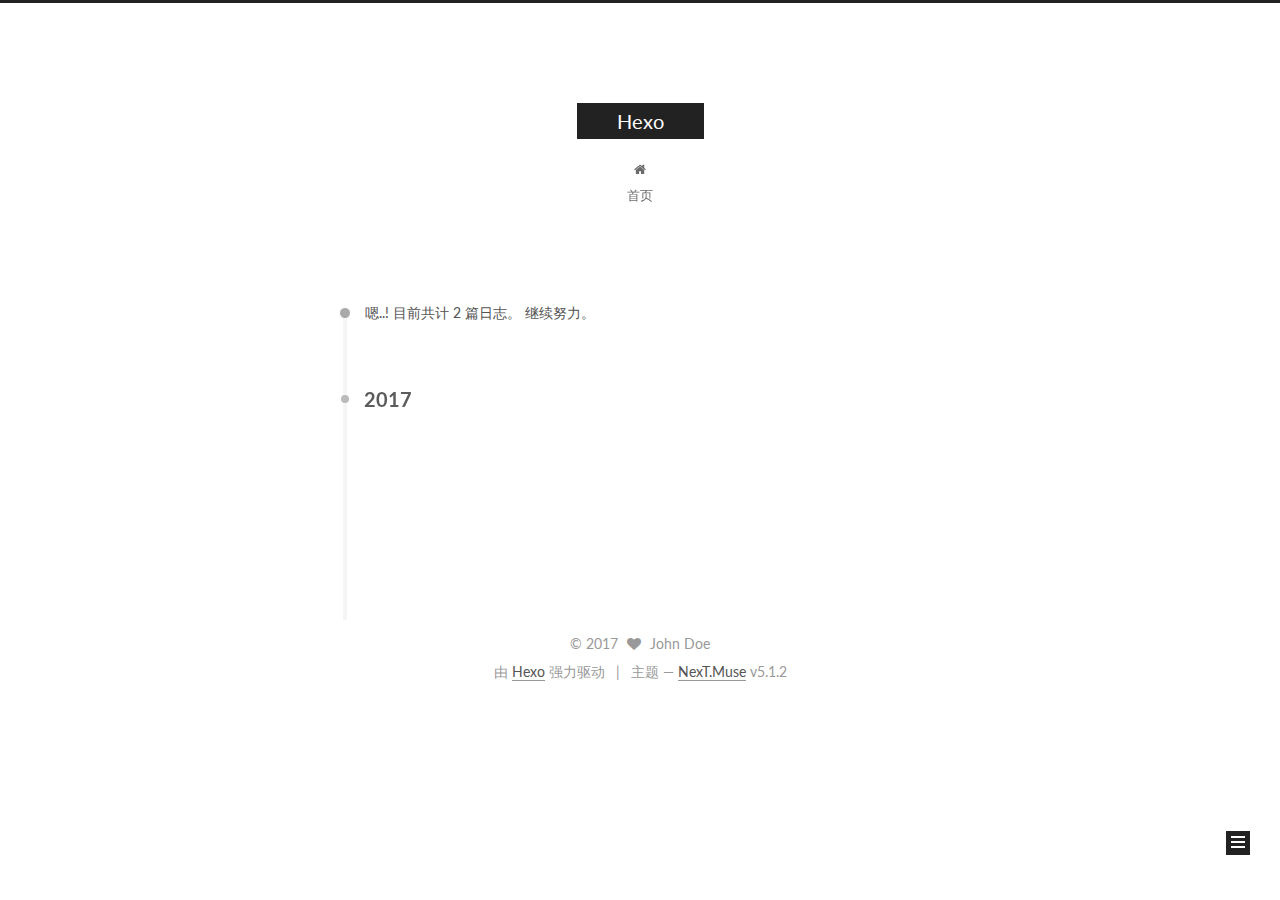
==== archives/index.html @ a86a6893 "update" ====
<!DOCTYPE html>



  


<html class="theme-next muse use-motion" lang="zh-Hans">
<head>
  <meta charset="UTF-8"/>
<meta http-equiv="X-UA-Compatible" content="IE=edge" />
<meta name="viewport" content="width=device-width, initial-scale=1, maximum-scale=1"/>
<meta name="theme-color" content="#222">









<meta http-equiv="Cache-Control" content="no-transform" />
<meta http-equiv="Cache-Control" content="no-siteapp" />















  
  
  <link href="/lib/fancybox/source/jquery.fancybox.css?v=2.1.5" rel="stylesheet" type="text/css" />




  
  
  
  

  
    
    
  

  

  

  

  

  
    
    
    <link href="//fonts.googleapis.com/css?family=Lato:300,300italic,400,400italic,700,700italic&subset=latin,latin-ext" rel="stylesheet" type="text/css">
  






<link href="/lib/font-awesome/css/font-awesome.min.css?v=4.6.2" rel="stylesheet" type="text/css" />

<link href="/css/main.css?v=5.1.2" rel="stylesheet" type="text/css" />


  <meta name="keywords" content="Hexo, NexT" />








  <link rel="shortcut icon" type="image/x-icon" href="/favicon.ico?v=5.1.2" />






<meta property="og:type" content="website">
<meta property="og:title" content="Hexo">
<meta property="og:url" content="http://yoursite.com/archives/index.html">
<meta property="og:site_name" content="Hexo">
<meta property="og:locale" content="zh-Hans">
<meta name="twitter:card" content="summary">
<meta name="twitter:title" content="Hexo">



<script type="text/javascript" id="hexo.configurations">
  var NexT = window.NexT || {};
  var CONFIG = {
    root: '/',
    scheme: 'Muse',
    version: '5.1.2',
    sidebar: {"position":"left","display":"post","offset":12,"offset_float":12,"b2t":false,"scrollpercent":false,"onmobile":false},
    fancybox: true,
    tabs: true,
    motion: true,
    duoshuo: {
      userId: '0',
      author: '博主'
    },
    algolia: {
      applicationID: '',
      apiKey: '',
      indexName: '',
      hits: {"per_page":10},
      labels: {"input_placeholder":"Search for Posts","hits_empty":"We didn't find any results for the search: ${query}","hits_stats":"${hits} results found in ${time} ms"}
    }
  };
</script>



  <link rel="canonical" href="http://yoursite.com/archives/"/>





  <title>归档 | Hexo</title>
  








</head>

<body itemscope itemtype="http://schema.org/WebPage" lang="zh-Hans">

  
  
    
  

  <div class="container sidebar-position-left  page-archive  ">
    <div class="headband"></div>

    <header id="header" class="header" itemscope itemtype="http://schema.org/WPHeader">
      <div class="header-inner"><div class="site-brand-wrapper">
  <div class="site-meta ">
    

    <div class="custom-logo-site-title">
      <a href="/"  class="brand" rel="start">
        <span class="logo-line-before"><i></i></span>
        <span class="site-title">Hexo</span>
        <span class="logo-line-after"><i></i></span>
      </a>
    </div>
      
        <p class="site-subtitle"></p>
      
  </div>

  <div class="site-nav-toggle">
    <button>
      <span class="btn-bar"></span>
      <span class="btn-bar"></span>
      <span class="btn-bar"></span>
    </button>
  </div>
</div>

<nav class="site-nav">
  

  
    <ul id="menu" class="menu">
      
        
        <li class="menu-item menu-item-home">
          <a href="/" rel="section">
            
              <i class="menu-item-icon fa fa-fw fa-home"></i> <br />
            
            首页
          </a>
        </li>
      

      
    </ul>
  

  
</nav>



 </div>
    </header>

    <main id="main" class="main">
      <div class="main-inner">
        <div class="content-wrap">
          <div id="content" class="content">
            

  
  
  
  <div class="post-block archive">
    <div id="posts" class="posts-collapse">
      <span class="archive-move-on"></span>

      <span class="archive-page-counter">
        
        
        
          
        
        嗯..! 目前共计 2 篇日志。 继续努力。
      </span>

      

        
        
        

        
          
          <div class="collection-title">
            <h2 class="archive-year motion-element" id="archive-year-2017">2017</h2>
          </div>
        
        

        

  <article class="post post-type-normal" itemscope itemtype="http://schema.org/Article">
    <header class="post-header">

      <h2 class="post-title">
        
            <a class="post-title-link" href="/2017/08/23/my-first-blog/" itemprop="url">
              
                <span itemprop="name">my first blog</span>
              
            </a>
        
      </h2>

      <div class="post-meta">
        <time class="post-time" itemprop="dateCreated"
              datetime="2017-08-23T16:37:51+08:00"
              content="2017-08-23" >
          08-23
        </time>
      </div>

    </header>
  </article>



      

        
        
        

        
        

        

  <article class="post post-type-normal" itemscope itemtype="http://schema.org/Article">
    <header class="post-header">

      <h2 class="post-title">
        
            <a class="post-title-link" href="/2017/08/23/hello-world/" itemprop="url">
              
                <span itemprop="name">Hello World</span>
              
            </a>
        
      </h2>

      <div class="post-meta">
        <time class="post-time" itemprop="dateCreated"
              datetime="2017-08-23T15:50:26+08:00"
              content="2017-08-23" >
          08-23
        </time>
      </div>

    </header>
  </article>



      

    </div>
  </div>
  
  
  

  



          </div>
          


          

        </div>
        
          
  
  <div class="sidebar-toggle">
    <div class="sidebar-toggle-line-wrap">
      <span class="sidebar-toggle-line sidebar-toggle-line-first"></span>
      <span class="sidebar-toggle-line sidebar-toggle-line-middle"></span>
      <span class="sidebar-toggle-line sidebar-toggle-line-last"></span>
    </div>
  </div>

  <aside id="sidebar" class="sidebar">
    
    <div class="sidebar-inner">

      

      

      <section class="site-overview sidebar-panel sidebar-panel-active">
        <div class="site-author motion-element" itemprop="author" itemscope itemtype="http://schema.org/Person">
          <img class="site-author-image" itemprop="image"
               src="/images/avatar.gif"
               alt="John Doe" />
          <p class="site-author-name" itemprop="name">John Doe</p>
           
              <p class="site-description motion-element" itemprop="description"></p>
          
        </div>
        <nav class="site-state motion-element">

          
            <div class="site-state-item site-state-posts">
            
              <a href="/archives">
            
                <span class="site-state-item-count">2</span>
                <span class="site-state-item-name">日志</span>
              </a>
            </div>
          

          

          

        </nav>

        

        <div class="links-of-author motion-element">
          
        </div>

        
        

        
        

        


      </section>

      

      

    </div>
  </aside>


        
      </div>
    </main>

    <footer id="footer" class="footer">
      <div class="footer-inner">
        <div class="copyright" >
  
  &copy; 
  <span itemprop="copyrightYear">2017</span>
  <span class="with-love">
    <i class="fa fa-heart"></i>
  </span>
  <span class="author" itemprop="copyrightHolder">John Doe</span>

  
</div>


  <div class="powered-by">由 <a class="theme-link" href="https://hexo.io">Hexo</a> 强力驱动</div>

  <span class="post-meta-divider">|</span>

  <div class="theme-info">主题 &mdash; <a class="theme-link" href="https://github.com/iissnan/hexo-theme-next">NexT.Muse</a> v5.1.2</div>


        







        
      </div>
    </footer>

    
      <div class="back-to-top">
        <i class="fa fa-arrow-up"></i>
        
      </div>
    

  </div>

  

<script type="text/javascript">
  if (Object.prototype.toString.call(window.Promise) !== '[object Function]') {
    window.Promise = null;
  }
</script>









  












  
  <script type="text/javascript" src="/lib/jquery/index.js?v=2.1.3"></script>

  
  <script type="text/javascript" src="/lib/fastclick/lib/fastclick.min.js?v=1.0.6"></script>

  
  <script type="text/javascript" src="/lib/jquery_lazyload/jquery.lazyload.js?v=1.9.7"></script>

  
  <script type="text/javascript" src="/lib/velocity/velocity.min.js?v=1.2.1"></script>

  
  <script type="text/javascript" src="/lib/velocity/velocity.ui.min.js?v=1.2.1"></script>

  
  <script type="text/javascript" src="/lib/fancybox/source/jquery.fancybox.pack.js?v=2.1.5"></script>


  


  <script type="text/javascript" src="/js/src/utils.js?v=5.1.2"></script>

  <script type="text/javascript" src="/js/src/motion.js?v=5.1.2"></script>



  
  

  
  
    <script type="text/javascript" id="motion.page.archive">
      $('.archive-year').velocity('transition.slideLeftIn');
    </script>
  


  


  <script type="text/javascript" src="/js/src/bootstrap.js?v=5.1.2"></script>



  


  




	





  





  








  





  

  

  

  

  

  

</body>
</html>
---- css/main.css ----
/* normalize.css v3.0.2 | MIT License | git.io/normalize */
html {
  font-family: sans-serif; /* 1 */
  -ms-text-size-adjust: 100%; /* 2 */
  -webkit-text-size-adjust: 100%; /* 2 */
}
body {
  margin: 0;
}
article,
aside,
details,
figcaption,
figure,
footer,
header,
hgroup,
main,
menu,
nav,
section,
summary {
  display: block;
}
audio,
canvas,
progress,
video {
  display: inline-block; /* 1 */
  vertical-align: baseline; /* 2 */
}
audio:not([controls]) {
  display: none;
  height: 0;
}
[hidden],
template {
  display: none;
}
a {
  background-color: transparent;
}
a:active,
a:hover {
  outline: 0;
}
abbr[title] {
  border-bottom: 1px dotted;
}
b,
strong {
  font-weight: bold;
}
dfn {
  font-style: italic;
}
h1 {
  font-size: 2em;
  margin: 0.67em 0;
}
mark {
  background: #ff0;
  color: #000;
}
small {
  font-size: 80%;
}
sub,
sup {
  font-size: 75%;
  line-height: 0;
  position: relative;
  vertical-align: baseline;
}
sup {
  top: -0.5em;
}
sub {
  bottom: -0.25em;
}
img {
  border: 0;
}
svg:not(:root) {
  overflow: hidden;
}
figure {
  margin: 1em 40px;
}
hr {
  -moz-box-sizing: content-box;
  box-sizing: content-box;
  height: 0;
}
pre {
  overflow: auto;
}
code,
kbd,
pre,
samp {
  font-family: monospace, monospace;
  font-size: 1em;
}
button,
input,
optgroup,
select,
textarea {
  color: inherit; /* 1 */
  font: inherit; /* 2 */
  margin: 0; /* 3 */
}
button {
  overflow: visible;
}
button,
select {
  text-transform: none;
}
button,
html input[type="button"],
input[type="reset"],
input[type="submit"] {
  -webkit-appearance: button; /* 2 */
  cursor: pointer; /* 3 */
}
button[disabled],
html input[disabled] {
  cursor: default;
}
button::-moz-focus-inner,
input::-moz-focus-inner {
  border: 0;
  padding: 0;
}
input {
  line-height: normal;
}
input[type="checkbox"],
input[type="radio"] {
  box-sizing: border-box; /* 1 */
  padding: 0; /* 2 */
}
input[type="number"]::-webkit-inner-spin-button,
input[type="number"]::-webkit-outer-spin-button {
  height: auto;
}
input[type="search"] {
  -webkit-appearance: textfield; /* 1 */
  -moz-box-sizing: content-box;
  -webkit-box-sizing: content-box; /* 2 */
  box-sizing: content-box;
}
input[type="search"]::-webkit-search-cancel-button,
input[type="search"]::-webkit-search-decoration {
  -webkit-appearance: none;
}
fieldset {
  border: 1px solid #c0c0c0;
  margin: 0 2px;
  padding: 0.35em 0.625em 0.75em;
}
legend {
  border: 0; /* 1 */
  padding: 0; /* 2 */
}
textarea {
  overflow: auto;
}
optgroup {
  font-weight: bold;
}
table {
  border-collapse: collapse;
  border-spacing: 0;
}
td,
th {
  padding: 0;
}
::selection {
  background: #262a30;
  color: #fff;
}
body {
  position: relative;
  font-family: 'Lato', "PingFang SC", "Microsoft YaHei", sans-serif;
  font-size: 14px;
  line-height: 2;
  color: #555;
  background: #fff;
}
@media (max-width: 767px) {
  body {
    padding-right: 0 !important;
  }
}
@media (min-width: 768px) and (max-width: 991px) {
  body {
    padding-right: 0 !important;
  }
}
@media (min-width: 1600px) {
  body {
    font-size: 16px;
  }
}
h1,
h2,
h3,
h4,
h5,
h6 {
  margin: 0;
  padding: 0;
  font-weight: bold;
  line-height: 1.5;
  font-family: 'Lato', "PingFang SC", "Microsoft YaHei", sans-serif;
}
h2,
h3,
h4,
h5,
h6 {
  margin: 20px 0 15px;
}
h1 {
  font-size: 22px;
}
@media (max-width: 767px) {
  h1 {
    font-size: 18px;
  }
}
h2 {
  font-size: 20px;
}
@media (max-width: 767px) {
  h2 {
    font-size: 16px;
  }
}
h3 {
  font-size: 18px;
}
@media (max-width: 767px) {
  h3 {
    font-size: 14px;
  }
}
h4 {
  font-size: 16px;
}
@media (max-width: 767px) {
  h4 {
    font-size: 12px;
  }
}
h5 {
  font-size: 14px;
}
@media (max-width: 767px) {
  h5 {
    font-size: 10px;
  }
}
h6 {
  font-size: 12px;
}
@media (max-width: 767px) {
  h6 {
    font-size: 8px;
  }
}
p {
  margin: 0 0 20px 0;
}
a {
  color: #555;
  text-decoration: none;
  border-bottom: 1px solid #999;
  word-wrap: break-word;
}
a:hover {
  color: #222;
  border-bottom-color: #222;
}
blockquote {
  margin: 0;
  padding: 0;
}
img {
  display: block;
  margin: auto;
  max-width: 100%;
  height: auto;
}
hr {
  margin: 40px 0;
  height: 3px;
  border: none;
  background-color: #ddd;
  background-image: repeating-linear-gradient(-45deg, #fff, #fff 4px, transparent 4px, transparent 8px);
}
blockquote {
  padding: 0 15px;
  color: #666;
  border-left: 4px solid #ddd;
}
blockquote cite::before {
  content: "-";
  padding: 0 5px;
}
dt {
  font-weight: 700;
}
dd {
  margin: 0;
  padding: 0;
}
kbd {
  border: 1px solid #ccc;
  border-radius: 0.2em;
  box-shadow: 0.1em 0.1em 0.2em rgba(0,0,0,0.1);
  background-color: #f9f9f9;
  font-family: inherit;
  background-image: -webkit-linear-gradient(top, #eee, #fff, #eee);
  padding: 0.1em 0.3em;
  white-space: nowrap;
}
.text-left {
  text-align: left;
}
.text-center {
  text-align: center;
}
.text-right {
  text-align: right;
}
.text-justify {
  text-align: justify;
}
.text-nowrap {
  white-space: nowrap;
}
.text-lowercase {
  text-transform: lowercase;
}
.text-uppercase {
  text-transform: uppercase;
}
.text-capitalize {
  text-transform: capitalize;
}
.center-block {
  display: block;
  margin-left: auto;
  margin-right: auto;
}
.clearfix:before,
.clearfix:after {
  content: " ";
  display: table;
}
.clearfix:after {
  clear: both;
}
.pullquote {
  width: 45%;
}
.pullquote.left {
  float: left;
  margin-left: 5px;
  margin-right: 10px;
}
.pullquote.right {
  float: right;
  margin-left: 10px;
  margin-right: 5px;
}
.affix.affix.affix {
  position: fixed;
}
.translation {
  margin-top: -20px;
  font-size: 14px;
  color: #999;
}
.scrollbar-measure {
  width: 100px;
  height: 100px;
  overflow: scroll;
  position: absolute;
  top: -9999px;
}
.use-motion .motion-element {
  opacity: 0;
}
table {
  margin: 20px 0;
  width: 100%;
  border-collapse: collapse;
  border-spacing: 0;
  border: 1px solid #ddd;
  font-size: 14px;
  table-layout: fixed;
  word-wrap: break-all;
}
table>tbody>tr:nth-of-type(odd) {
  background-color: #f9f9f9;
}
table>tbody>tr:hover {
  background-color: #f5f5f5;
}
caption,
th,
td {
  padding: 8px;
  text-align: left;
  vertical-align: middle;
  font-weight: normal;
}
th,
td {
  border-bottom: 3px solid #ddd;
  border-right: 1px solid #eee;
}
th {
  padding-bottom: 10px;
  font-weight: 700;
}
td {
  border-bottom-width: 1px;
}
html,
body {
  height: 100%;
}
.container {
  position: relative;
  min-height: 100%;
}
.header-inner {
  margin: 0 auto;
  padding: 100px 0 70px;
  width: 700px;
}
@media (min-width: 1600px) {
  .container .header-inner {
    width: 900px;
  }
}
.main-inner {
  margin: 0 auto;
  width: 700px;
}
@media (min-width: 1600px) {
  .container .main-inner {
    width: 900px;
  }
}
.footer {
  width: 100%;
  min-height: 50px;
}
.footer-inner {
  box-sizing: border-box;
  margin: 20px auto;
  width: 700px;
}
@media (min-width: 1600px) {
  .container .footer-inner {
    width: 900px;
  }
}
pre,
.highlight {
  overflow: auto;
  margin: 20px 0;
  padding: 0;
  font-size: 13px;
  color: #4d4d4c;
  background: #f7f7f7;
  line-height: 1.6;
}
pre,
code {
  font-family: consolas, Menlo, "PingFang SC", "Microsoft YaHei", monospace;
}
code {
  padding: 2px 4px;
  word-wrap: break-word;
  color: #555;
  background: #eee;
  border-radius: 3px;
  font-size: 13px;
}
pre code {
  padding: 0;
  color: #4d4d4c;
  background: none;
  text-shadow: none;
}
.highlight {
  border-radius: 1px;
}
.highlight pre {
  border: none;
  margin: 0;
  padding: 10px 0;
}
.highlight table {
  margin: 0;
  width: auto;
  border: none;
}
.highlight td {
  border: none;
  padding: 0;
}
.highlight figcaption {
  font-size: 1em;
  color: #4d4d4c;
  line-height: 1em;
  margin-bottom: 1em;
}
.highlight figcaption:before,
.highlight figcaption:after {
  content: " ";
  display: table;
}
.highlight figcaption:after {
  clear: both;
}
.highlight figcaption a {
  float: right;
  color: #4d4d4c;
}
.highlight figcaption a:hover {
  border-bottom-color: #4d4d4c;
}
.highlight .gutter pre {
  padding-left: 10px;
  padding-right: 10px;
  color: #869194;
  text-align: right;
  background-color: #eff2f3;
}
.highlight .code pre {
  width: 100%;
  padding-left: 10px;
  padding-right: 10px;
  background-color: #f7f7f7;
}
.highlight .line {
  height: 20px;
}
.gutter {
  -webkit-user-select: none;
  -moz-user-select: none;
  -ms-user-select: none;
  user-select: none;
}
.gist table {
  width: auto;
}
.gist table td {
  border: none;
}
pre .deletion {
  background: #fdd;
}
pre .addition {
  background: #dfd;
}
pre .meta {
  color: #8959a8;
}
pre .comment {
  color: #8e908c;
}
pre .variable,
pre .attribute,
pre .tag,
pre .regexp,
pre .ruby .constant,
pre .xml .tag .title,
pre .xml .pi,
pre .xml .doctype,
pre .html .doctype,
pre .css .id,
pre .css .class,
pre .css .pseudo {
  color: #c82829;
}
pre .number,
pre .preprocessor,
pre .built_in,
pre .literal,
pre .params,
pre .constant,
pre .command {
  color: #f5871f;
}
pre .ruby .class .title,
pre .css .rules .attribute,
pre .string,
pre .value,
pre .inheritance,
pre .header,
pre .ruby .symbol,
pre .xml .cdata,
pre .special,
pre .number,
pre .formula {
  color: #718c00;
}
pre .title,
pre .css .hexcolor {
  color: #3e999f;
}
pre .function,
pre .python .decorator,
pre .python .title,
pre .ruby .function .title,
pre .ruby .title .keyword,
pre .perl .sub,
pre .javascript .title,
pre .coffeescript .title {
  color: #4271ae;
}
pre .keyword,
pre .javascript .function {
  color: #8959a8;
}
.full-image.full-image.full-image {
  border: none;
  max-width: 100%;
  width: auto;
  margin: 20px auto;
}
@media (min-width: 992px) {
  .full-image.full-image.full-image {
    max-width: none;
    width: 110%;
    margin: 25px -5%;
  }
}
.blockquote-center,
.page-home .post-type-quote blockquote,
.page-post-detail .post-type-quote blockquote {
  position: relative;
  margin: 40px 0;
  padding: 0;
  border-left: none;
  text-align: center;
}
.blockquote-center::before,
.page-home .post-type-quote blockquote::before,
.page-post-detail .post-type-quote blockquote::before,
.blockquote-center::after,
.page-home .post-type-quote blockquote::after,
.page-post-detail .post-type-quote blockquote::after {
  position: absolute;
  content: ' ';
  display: block;
  width: 100%;
  height: 24px;
  opacity: 0.2;
  background-repeat: no-repeat;
  background-position: 0 -6px;
  background-size: 22px 22px;
}
.blockquote-center::before,
.page-home .post-type-quote blockquote::before,
.page-post-detail .post-type-quote blockquote::before {
  top: -20px;
  background-image: url("../images/quote-l.svg");
  border-top: 1px solid #ccc;
}
.blockquote-center::after,
.page-home .post-type-quote blockquote::after,
.page-post-detail .post-type-quote blockquote::after {
  bottom: -20px;
  background-image: url("../images/quote-r.svg");
  border-bottom: 1px solid #ccc;
  background-position: 100% 8px;
}
.blockquote-center p,
.page-home .post-type-quote blockquote p,
.page-post-detail .post-type-quote blockquote p,
.blockquote-center div,
.page-home .post-type-quote blockquote div,
.page-post-detail .post-type-quote blockquote div {
  text-align: center;
}
.post .post-body .group-picture img {
  box-sizing: border-box;
  padding: 0 3px;
  border: none;
}
.post .group-picture-row {
  overflow: hidden;
  margin-top: 6px;
}
.post .group-picture-row:first-child {
  margin-top: 0;
}
.post .group-picture-column {
  float: left;
}
.page-post-detail .post-body .group-picture-column {
  float: none;
  margin-top: 10px;
  width: auto !important;
}
.page-post-detail .post-body .group-picture-column img {
  margin: 0 auto;
}
.page-archive .group-picture-container {
  overflow: hidden;
}
.page-archive .group-picture-row {
  float: left;
}
.page-archive .group-picture-row:first-child {
  margin-top: 6px;
}
.page-archive .group-picture-column {
  max-width: 150px;
  max-height: 150px;
}
.post-body .note {
  position: relative;
  padding: 15px;
  margin-bottom: 20px;
  border: 1px solid #eee;
  border-left-width: 5px;
  border-radius: 3px;
}
.post-body .note h2,
.post-body .note h3,
.post-body .note h4,
.post-body .note h5,
.post-body .note h6 {
  margin-top: 0;
  margin-bottom: 0;
  border-bottom: initial;
  padding-top: 0 !important;
}
.post-body .note p:first-child,
.post-body .note ul:first-child,
.post-body .note ol:first-child,
.post-body .note table:first-child,
.post-body .note pre:first-child,
.post-body .note blockquote:first-child {
  margin-top: 0;
}
.post-body .note p:last-child,
.post-body .note ul:last-child,
.post-body .note ol:last-child,
.post-body .note table:last-child,
.post-body .note pre:last-child,
.post-body .note blockquote:last-child {
  margin-bottom: 0;
}
.post-body .note.default {
  border-left-color: #777;
}
.post-body .note.default h2,
.post-body .note.default h3,
.post-body .note.default h4,
.post-body .note.default h5,
.post-body .note.default h6 {
  color: #777;
}
.post-body .note.primary {
  border-left-color: #6f42c1;
}
.post-body .note.primary h2,
.post-body .note.primary h3,
.post-body .note.primary h4,
.post-body .note.primary h5,
.post-body .note.primary h6 {
  color: #6f42c1;
}
.post-body .note.info {
  border-left-color: #428bca;
}
.post-body .note.info h2,
.post-body .note.info h3,
.post-body .note.info h4,
.post-body .note.info h5,
.post-body .note.info h6 {
  color: #428bca;
}
.post-body .note.success {
  border-left-color: #5cb85c;
}
.post-body .note.success h2,
.post-body .note.success h3,
.post-body .note.success h4,
.post-body .note.success h5,
.post-body .note.success h6 {
  color: #5cb85c;
}
.post-body .note.warning {
  border-left-color: #f0ad4e;
}
.post-body .note.warning h2,
.post-body .note.warning h3,
.post-body .note.warning h4,
.post-body .note.warning h5,
.post-body .note.warning h6 {
  color: #f0ad4e;
}
.post-body .note.danger {
  border-left-color: #d9534f;
}
.post-body .note.danger h2,
.post-body .note.danger h3,
.post-body .note.danger h4,
.post-body .note.danger h5,
.post-body .note.danger h6 {
  color: #d9534f;
}
.post-body .label {
  display: inline;
  padding: 0 2px;
  white-space: nowrap;
}
.post-body .label.default {
  background-color: #f0f0f0;
}
.post-body .label.primary {
  background-color: #efe6f7;
}
.post-body .label.info {
  background-color: #e5f2f8;
}
.post-body .label.success {
  background-color: #e7f4e9;
}
.post-body .label.warning {
  background-color: #fcf6e1;
}
.post-body .label.danger {
  background-color: #fae8eb;
}
.post-body .tabs {
  position: relative;
  display: block;
  margin-bottom: 20px;
  padding-top: 10px;
}
.post-body .tabs ul.nav-tabs {
  margin: 0;
  padding: 0;
  display: flex;
  margin-bottom: -1px;
}
@media (max-width: 413px) {
  .post-body .tabs ul.nav-tabs {
    display: block;
    margin-bottom: 5px;
  }
}
.post-body .tabs ul.nav-tabs li.tab {
  list-style-type: none !important;
  margin: 0 0.25em 0 0;
  border-top: 3px solid transparent;
  border-left: 1px solid transparent;
  border-right: 1px solid transparent;
}
@media (max-width: 413px) {
  .post-body .tabs ul.nav-tabs li.tab {
    margin: initial;
    border-top: 1px solid transparent;
    border-left: 3px solid transparent;
    border-right: 1px solid transparent;
    border-bottom: 1px solid transparent;
  }
}
.post-body .tabs ul.nav-tabs li.tab a {
  outline: 0;
  border-bottom: initial;
  display: block;
  line-height: 1.8em;
  padding: 0.25em 0.75em;
  transition-duration: 0.2s;
  transition-timing-function: ease-out;
  transition-delay: 0s;
}
.post-body .tabs ul.nav-tabs li.tab a i {
  width: 1.285714285714286em;
}
.post-body .tabs ul.nav-tabs li.tab.active {
  border-top: 3px solid #fc6423;
  border-left: 1px solid #ddd;
  border-right: 1px solid #ddd;
  background-color: #fff;
}
@media (max-width: 413px) {
  .post-body .tabs ul.nav-tabs li.tab.active {
    border-top: 1px solid #ddd;
    border-left: 3px solid #fc6423;
    border-right: 1px solid #ddd;
    border-bottom: 1px solid #ddd;
  }
}
.post-body .tabs ul.nav-tabs li.tab.active a {
  cursor: default;
  color: #555;
}
.post-body .tabs .tab-content {
  background-color: #fff;
}
.post-body .tabs .tab-content .tab-pane {
  border: 1px solid #ddd;
  padding: 20px 20px 0 20px;
}
.post-body .tabs .tab-content .tab-pane:not(.active) {
  display: none !important;
}
.post-body .tabs .tab-content .tab-pane.active {
  display: block !important;
}
.btn {
  display: inline-block;
  padding: 0 20px;
  font-size: 14px;
  color: #fff;
  background: #222;
  border: 2px solid #222;
  text-decoration: none;
  border-radius: 0;
  transition-property: background-color;
  transition-duration: 0.2s;
  transition-timing-function: ease-in-out;
  transition-delay: 0s;
}
.btn:hover,
.post-button .btn:hover {
  border-color: #222;
  color: #222;
  background: #fff;
}
.btn-bar {
  display: block;
  width: 22px;
  height: 2px;
  background: #555;
  border-radius: 1px;
}
.btn-bar+.btn-bar {
  margin-top: 4px;
}
.pagination {
  margin: 120px 0 40px;
  text-align: center;
  border-top: 1px solid #eee;
}
.page-number-basic,
.pagination .prev,
.pagination .next,
.pagination .page-number,
.pagination .space {
  display: inline-block;
  position: relative;
  top: -1px;
  margin: 0 10px;
  padding: 0 10px;
  line-height: 30px;
}
@media (max-width: 767px) {
  .page-number-basic,
  .pagination .prev,
  .pagination .next,
  .pagination .page-number,
  .pagination .space {
    margin: 0 5px;
  }
}
.pagination .prev,
.pagination .next,
.pagination .page-number {
  border-bottom: 0;
  border-top: 1px solid #eee;
  transition-property: border-color;
  transition-duration: 0.2s;
  transition-timing-function: ease-in-out;
  transition-delay: 0s;
}
.pagination .prev:hover,
.pagination .next:hover,
.pagination .page-number:hover {
  border-top-color: #222;
}
.pagination .space {
  padding: 0;
  margin: 0;
}
.pagination .prev {
  margin-left: 0;
}
.pagination .next {
  margin-right: 0;
}
.pagination .page-number.current {
  color: #fff;
  background: #ccc;
  border-top-color: #ccc;
}
@media (max-width: 767px) {
  .pagination {
    border-top: none;
  }
  .pagination .prev,
  .pagination .next,
  .pagination .page-number {
    margin-bottom: 10px;
    border-top: 0;
    border-bottom: 1px solid #eee;
  }
  .pagination .prev:hover,
  .pagination .next:hover,
  .pagination .page-number:hover {
    border-bottom-color: #222;
  }
}
.comments {
  margin: 60px 20px 0;
}
.tag-cloud {
  text-align: center;
}
.tag-cloud a {
  display: inline-block;
  margin: 10px;
}
.back-to-top {
  box-sizing: border-box;
  position: fixed;
  bottom: -100px;
  right: 30px;
  z-index: 1050;
  padding: 0 6px;
  width: 24px;
  background: #222;
  font-size: 12px;
  opacity: 1;
  color: #fff;
  cursor: pointer;
  text-align: center;
  -webkit-transform: translateZ(0);
  transition-property: bottom;
  transition-duration: 0.2s;
  transition-timing-function: ease-in-out;
  transition-delay: 0s;
}
@media (min-width: 768px) and (max-width: 991px) {
  .back-to-top {
    display: none !important;
  }
}
@media (max-width: 767px) {
  .back-to-top {
    display: none !important;
  }
}
.back-to-top.back-to-top-on {
  bottom: 19px;
}
.header {
  background: transparent;
}
.header-inner {
  position: relative;
}
.headband {
  height: 3px;
  background: #222;
}
.site-meta {
  margin: 0;
  text-align: center;
}
@media (max-width: 767px) {
  .site-meta {
    text-align: center;
  }
}
.brand {
  position: relative;
  display: inline-block;
  padding: 0 40px;
  color: #fff;
  background: #222;
  border-bottom: none;
}
.brand:hover {
  color: #fff;
}
.logo {
  display: inline-block;
  margin-right: 5px;
  line-height: 36px;
  vertical-align: top;
}
.site-title {
  display: inline-block;
  vertical-align: top;
  line-height: 36px;
  font-size: 20px;
  font-weight: normal;
  font-family: 'Lato', "PingFang SC", "Microsoft YaHei", sans-serif;
}
.site-subtitle {
  margin-top: 10px;
  font-size: 13px;
  color: #999;
}
.use-motion .brand {
  opacity: 0;
}
.use-motion .logo,
.use-motion .site-title,
.use-motion .site-subtitle {
  opacity: 0;
  position: relative;
  top: -10px;
}
.site-nav-toggle {
  display: none;
  position: absolute;
  top: 10px;
  left: 10px;
}
@media (max-width: 767px) {
  .site-nav-toggle {
    display: block;
  }
}
.site-nav-toggle button {
  margin-top: 2px;
  padding: 9px 10px;
  background: transparent;
  border: none;
}
@media (max-width: 767px) {
  .site-nav {
    display: none;
    margin: 0 -10px;
    padding: 0 10px;
    clear: both;
    border-top: 1px solid #ddd;
  }
}
@media (min-width: 768px) and (max-width: 991px) {
  .site-nav {
    display: block !important;
  }
}
@media (min-width: 992px) {
  .site-nav {
    display: block !important;
  }
}
.menu {
  margin-top: 20px;
  padding-left: 0;
  text-align: center;
}
.menu .menu-item {
  display: inline-block;
  margin: 0 10px;
  list-style: none;
}
@media screen and (max-width: 767px) {
  .menu .menu-item {
    margin-top: 10px;
  }
}
.menu .menu-item a {
  display: block;
  font-size: 13px;
  line-height: inherit;
  border-bottom: 1px solid transparent;
  transition-property: border-color;
  transition-duration: 0.2s;
  transition-timing-function: ease-in-out;
  transition-delay: 0s;
}
.menu .menu-item a:hover {
  border-bottom-color: #222;
}
.menu .menu-item .fa {
  margin-right: 5px;
}
.use-motion .menu-item {
  opacity: 0;
}
.post-body {
  font-family: 'Lato', "PingFang SC", "Microsoft YaHei", sans-serif;
}
@media (max-width: 767px) {
  .post-body {
    word-break: break-word;
  }
}
.post-body .fancybox img {
  display: block !important;
  margin: 0 auto;
  cursor: pointer;
  cursor: zoom-in;
  cursor: -webkit-zoom-in;
}
.post-body .image-caption,
.post-body .figure .caption {
  margin: 10px auto 15px;
  text-align: center;
  font-size: 14px;
  color: #999;
  font-weight: bold;
  line-height: 1;
}
.post-sticky-flag {
  display: inline-block;
  font-size: 16px;
  -ms-transform: rotate(30deg);
  -webkit-transform: rotate(30deg);
  -moz-transform: rotate(30deg);
  -ms-transform: rotate(30deg);
  -o-transform: rotate(30deg);
  transform: rotate(30deg);
}
.posts-expand {
  padding-top: 40px;
}
@media (max-width: 767px) {
  .posts-expand {
    margin: 0 20px;
  }
  .post-body pre {
    padding: 10px;
  }
  .post-body pre .gutter pre {
    padding-right: 10px;
  }
  .post-body .highlight {
    margin-left: 0px;
    margin-right: 0px;
    padding: 0;
  }
  .post-body .highlight .gutter pre {
    padding-right: 10px;
  }
}
@media (min-width: 992px) {
  .posts-expand .post-body {
    text-align: justify;
  }
}
.posts-expand .post-body h2,
.posts-expand .post-body h3,
.posts-expand .post-body h4,
.posts-expand .post-body h5,
.posts-expand .post-body h6 {
  padding-top: 10px;
}
.posts-expand .post-body h2 .header-anchor,
.posts-expand .post-body h3 .header-anchor,
.posts-expand .post-body h4 .header-anchor,
.posts-expand .post-body h5 .header-anchor,
.posts-expand .post-body h6 .header-anchor {
  float: right;
  margin-left: 10px;
  color: #ccc;
  border-bottom-style: none;
  visibility: hidden;
}
.posts-expand .post-body h2 .header-anchor:hover,
.posts-expand .post-body h3 .header-anchor:hover,
.posts-expand .post-body h4 .header-anchor:hover,
.posts-expand .post-body h5 .header-anchor:hover,
.posts-expand .post-body h6 .header-anchor:hover {
  color: inherit;
}
.posts-expand .post-body h2:hover .header-anchor,
.posts-expand .post-body h3:hover .header-anchor,
.posts-expand .post-body h4:hover .header-anchor,
.posts-expand .post-body h5:hover .header-anchor,
.posts-expand .post-body h6:hover .header-anchor {
  visibility: visible;
}
.posts-expand .post-body ul li {
  list-style: circle;
}
.posts-expand .post-body img {
  box-sizing: border-box;
  margin: auto;
  padding: 3px;
  border: 1px solid #ddd;
}
.posts-expand .fancybox img {
  margin: 0 auto;
}
@media (max-width: 767px) {
  .posts-collapse {
    margin: 0 20px;
  }
  .posts-collapse .post-title,
  .posts-collapse .post-meta {
    display: block;
    width: auto;
    text-align: left;
  }
}
.posts-collapse {
  position: relative;
  z-index: 1010;
  margin-left: 55px;
}
.posts-collapse::after {
  content: " ";
  position: absolute;
  top: 20px;
  left: 0;
  margin-left: -2px;
  width: 4px;
  height: 100%;
  background: #f5f5f5;
  z-index: -1;
}
@media (max-width: 767px) {
  .posts-collapse {
    margin: 0 20px;
  }
}
.posts-collapse .collection-title {
  position: relative;
  margin: 60px 0;
}
.posts-collapse .collection-title h1,
.posts-collapse .collection-title h2 {
  margin-left: 20px;
}
.posts-collapse .collection-title small {
  color: #bbb;
  margin-left: 5px;
}
.posts-collapse .collection-title::before {
  content: " ";
  position: absolute;
  left: 0;
  top: 50%;
  margin-left: -4px;
  margin-top: -4px;
  width: 8px;
  height: 8px;
  background: #bbb;
  border-radius: 50%;
}
.posts-collapse .post {
  margin: 30px 0;
}
.posts-collapse .post-header {
  position: relative;
  transition-duration: 0.2s;
  transition-timing-function: ease-in-out;
  transition-delay: 0s;
  transition-property: border;
  border-bottom: 1px dashed #ccc;
}
.posts-collapse .post-header::before {
  content: " ";
  position: absolute;
  left: 0;
  top: 12px;
  width: 6px;
  height: 6px;
  margin-left: -4px;
  background: #bbb;
  border-radius: 50%;
  border: 1px solid #fff;
  transition-duration: 0.2s;
  transition-timing-function: ease-in-out;
  transition-delay: 0s;
  transition-property: background;
}
.posts-collapse .post-header:hover {
  border-bottom-color: #666;
}
.posts-collapse .post-header:hover::before {
  background: #222;
}
.posts-collapse .post-meta {
  position: absolute;
  font-size: 12px;
  left: 20px;
  top: 5px;
}
.posts-collapse .post-comments-count {
  display: none;
}
.posts-collapse .post-title {
  margin-left: 60px;
  font-size: 16px;
  font-weight: normal;
  line-height: inherit;
}
.posts-collapse .post-title::after {
  margin-left: 3px;
  opacity: 0.6;
}
.posts-collapse .post-title a {
  color: #666;
  border-bottom: none;
}
.page-home .post-type-quote .post-header,
.page-post-detail .post-type-quote .post-header,
.page-home .post-type-quote .post-tags,
.page-post-detail .post-type-quote .post-tags {
  display: none;
}
.posts-expand .post-title {
  font-size: 26px;
  text-align: center;
  word-break: break-word;
  font-weight: 400;
}
@media (max-width: 767px) {
  .posts-expand .post-title {
    font-size: 22px;
  }
}
.posts-expand .post-title-link {
  display: inline-block;
  position: relative;
  color: #555;
  border-bottom: none;
  line-height: 1.2;
  vertical-align: top;
}
.posts-expand .post-title-link::before {
  content: "";
  position: absolute;
  width: 100%;
  height: 2px;
  bottom: 0;
  left: 0;
  background-color: #000;
  visibility: hidden;
  -webkit-transform: scaleX(0);
  -moz-transform: scaleX(0);
  -ms-transform: scaleX(0);
  -o-transform: scaleX(0);
  transform: scaleX(0);
  transition-duration: 0.2s;
  transition-timing-function: ease-in-out;
  transition-delay: 0s;
}
.posts-expand .post-title-link:hover::before {
  visibility: visible;
  -webkit-transform: scaleX(1);
  -moz-transform: scaleX(1);
  -ms-transform: scaleX(1);
  -o-transform: scaleX(1);
  transform: scaleX(1);
}
.posts-expand .post-title-link .fa {
  font-size: 16px;
}
.posts-expand .post-meta {
  margin: 3px 0 60px 0;
  color: #999;
  font-family: 'Lato', "PingFang SC", "Microsoft YaHei", sans-serif;
  font-size: 12px;
  text-align: center;
}
.posts-expand .post-meta .post-category-list {
  display: inline-block;
  margin: 0;
  padding: 3px;
}
.posts-expand .post-meta .post-category-list-link {
  color: #999;
}
.posts-expand .post-meta .post-description {
  font-size: 14px;
  margin-top: 2px;
}
.post-meta-divider {
  margin: 0 0.5em;
}
.post-meta-item-icon {
  margin-right: 3px;
}
@media (min-width: 768px) and (max-width: 991px) {
  .post-meta-item-icon {
    display: inline-block;
  }
}
@media (max-width: 767px) {
  .post-meta-item-icon {
    display: inline-block;
  }
}
@media (min-width: 768px) and (max-width: 991px) {
  .post-meta-item-text {
    display: none;
  }
}
@media (max-width: 767px) {
  .post-meta-item-text {
    display: none;
  }
}
@media (max-width: 767px) {
  .posts-expand .post-comments-count {
    display: none;
  }
}
.post-button {
  margin-top: 50px;
}
.post-button .btn {
  color: #fff;
  font-size: 14px;
  background: #222;
  border-radius: 0;
  line-height: 2;
  margin: 0 4px 8px 4px;
}
.post-button .fa-fw {
  width: 1.285714285714286em;
  text-align: left;
}
.posts-expand .post-tags {
  margin-top: 40px;
  text-align: center;
}
.posts-expand .post-tags a {
  display: inline-block;
  margin-right: 10px;
  font-size: 13px;
}
.post-nav {
  display: table;
  margin-top: 15px;
  width: 100%;
  border-top: 1px solid #eee;
}
.post-nav-divider {
  display: table-cell;
  width: 10%;
}
.post-nav-item {
  display: table-cell;
  padding: 10px 0 0 0;
  width: 45%;
  vertical-align: top;
}
.post-nav-item a {
  position: relative;
  display: block;
  line-height: 25px;
  font-size: 14px;
  color: #555;
  border-bottom: none;
}
.post-nav-item a:hover {
  color: #222;
  border-bottom: none;
}
.post-nav-item a:active {
  top: 2px;
}
.post-nav-item .fa {
  position: absolute;
  top: 8px;
  left: 0;
  font-size: 12px;
}
.post-nav-next a {
  padding-left: 15px;
}
.post-nav-prev {
  text-align: right;
}
.post-nav-prev a {
  padding-right: 15px;
}
.post-nav-prev .fa {
  right: 0;
  left: auto;
}
.posts-expand .post-eof {
  display: block;
  margin: 80px auto 60px;
  width: 8%;
  height: 1px;
  background: #ccc;
  text-align: center;
}
.post:last-child .post-eof.post-eof.post-eof {
  display: none;
}
.post-gallery {
  display: table;
  table-layout: fixed;
  width: 100%;
  border-collapse: separate;
}
.post-gallery-row {
  display: table-row;
}
.post-gallery .post-gallery-img {
  display: table-cell;
  text-align: center;
  vertical-align: middle;
  border: none;
}
.post-gallery .post-gallery-img img {
  max-width: 100%;
  max-height: 100%;
  border: none;
}
.fancybox-close,
.fancybox-close:hover {
  border: none;
}
.rtl.post-body p,
.rtl.post-body a,
.rtl.post-body h1,
.rtl.post-body h2,
.rtl.post-body h3,
.rtl.post-body h4,
.rtl.post-body h5,
.rtl.post-body h6,
.rtl.post-body li,
.rtl.post-body ul,
.rtl.post-body ol {
  direction: rtl;
  font-family: UKIJ Ekran;
}
.rtl.post-title {
  font-family: UKIJ Ekran;
}
.sidebar {
  position: fixed;
  right: 0;
  top: 0;
  bottom: 0;
  width: 0;
  z-index: 1040;
  box-shadow: inset 0 2px 6px #000;
  background: #222;
  -webkit-transform: translateZ(0);
}
.sidebar a {
  color: #999;
  border-bottom-color: #555;
}
.sidebar a:hover {
  color: #eee;
}
@media (min-width: 768px) and (max-width: 991px) {
  .sidebar {
    display: none !important;
  }
}
@media (max-width: 767px) {
  .sidebar {
    display: none !important;
  }
}
.sidebar-inner {
  position: relative;
  padding: 20px 10px;
  color: #999;
  text-align: center;
}
.sidebar-toggle {
  position: fixed;
  right: 30px;
  bottom: 45px;
  width: 14px;
  height: 14px;
  padding: 5px;
  background: #222;
  line-height: 0;
  z-index: 1050;
  cursor: pointer;
  -webkit-transform: translateZ(0);
}
@media (min-width: 768px) and (max-width: 991px) {
  .sidebar-toggle {
    display: none !important;
  }
}
@media (max-width: 767px) {
  .sidebar-toggle {
    display: none !important;
  }
}
.sidebar-toggle-line {
  position: relative;
  display: inline-block;
  vertical-align: top;
  height: 2px;
  width: 100%;
  background: #fff;
  margin-top: 3px;
}
.sidebar-toggle-line:first-child {
  margin-top: 0;
}
.site-author-image {
  display: block;
  margin: 0 auto;
  padding: 2px;
  max-width: 96px;
  height: auto;
  border: 2px solid #333;
}
.site-author-name {
  margin: 5px 0 0;
  text-align: center;
  color: #f5f5f5;
  font-weight: normal;
}
.site-description {
  margin-top: 5px;
  text-align: center;
  font-size: 14px;
  color: #999;
}
.site-state {
  overflow: hidden;
  line-height: 1.4;
  white-space: nowrap;
  text-align: center;
}
.site-state-item {
  display: inline-block;
  padding: 0 15px;
  border-left: 1px solid #333;
}
.site-state-item:first-child {
  border-left: none;
}
.site-state-item a {
  border-bottom: none;
}
.site-state-item-count {
  display: block;
  text-align: center;
  color: inherit;
  font-weight: 600;
  font-size: 18px;
}
.site-state-item-name {
  font-size: 13px;
  color: inherit;
}
.feed-link {
  margin-top: 20px;
}
.feed-link a {
  display: inline-block;
  padding: 0 15px;
  color: #fc6423;
  border: 1px solid #fc6423;
  border-radius: 4px;
}
.feed-link a i {
  color: #fc6423;
  font-size: 14px;
}
.feed-link a:hover {
  color: #fff;
  background: #fc6423;
}
.feed-link a:hover i {
  color: #fff;
}
.links-of-author {
  margin-top: 20px;
  display: flex;
  flex-wrap: wrap;
  justify-content: center;
}
.links-of-author a {
  display: inline-block;
  vertical-align: middle;
  margin-right: 10px;
  margin-bottom: 10px;
  border-bottom-color: #555;
  font-size: 13px;
}
.links-of-author a:before {
  display: inline-block;
  vertical-align: middle;
  margin-right: 3px;
  content: " ";
  width: 4px;
  height: 4px;
  border-radius: 50%;
  background: #9e1fff;
}
.links-of-blogroll {
  font-size: 13px;
}
.links-of-blogroll-title {
  margin-top: 20px;
  font-size: 14px;
  font-weight: 600;
}
.links-of-blogroll-list {
  margin: 0;
  padding: 0;
  list-style: none;
}
.links-of-blogroll-item {
  padding: 2px 10px;
}
.links-of-blogroll-item a {
  max-width: 280px;
  box-sizing: border-box;
  display: inline-block;
  overflow: hidden;
  white-space: nowrap;
  text-overflow: ellipsis;
}
.sidebar-nav {
  margin: 0 0 20px;
  padding-left: 0;
}
.sidebar-nav li {
  display: inline-block;
  cursor: pointer;
  border-bottom: 1px solid transparent;
  font-size: 14px;
  color: #555;
}
.sidebar-nav li:hover {
  color: #f5f5f5;
}
.page-post-detail .sidebar-nav-toc {
  padding: 0 5px;
}
.page-post-detail .sidebar-nav-overview {
  margin-left: 10px;
}
.sidebar-nav .sidebar-nav-active {
  color: #87daff;
  border-bottom-color: #87daff;
}
.sidebar-nav .sidebar-nav-active:hover {
  color: #87daff;
}
.sidebar-panel {
  display: none;
}
.sidebar-panel-active {
  display: block;
}
.post-toc-empty {
  font-size: 14px;
  color: #666;
}
.post-toc-wrap {
  overflow: hidden;
}
.post-toc {
  overflow: auto;
}
.post-toc ol {
  margin: 0;
  padding: 0 2px 5px 10px;
  text-align: left;
  list-style: none;
  font-size: 14px;
}
.post-toc ol > ol {
  padding-left: 0;
}
.post-toc ol a {
  transition-duration: 0.2s;
  transition-timing-function: ease-in-out;
  transition-delay: 0s;
  transition-property: all;
  color: #999;
  border-bottom-color: #555;
}
.post-toc ol a:hover {
  color: #ccc;
  border-bottom-color: #ccc;
}
.post-toc .nav-item {
  overflow: hidden;
  text-overflow: ellipsis;
  white-space: nowrap;
  line-height: 1.8;
}
.post-toc .nav .nav-child {
  display: none;
}
.post-toc .nav .active > .nav-child {
  display: block;
}
.post-toc .nav .active-current > .nav-child {
  display: block;
}
.post-toc .nav .active-current > .nav-child > .nav-item {
  display: block;
}
.post-toc .nav .active > a {
  color: #87daff;
  border-bottom-color: #87daff;
}
.post-toc .nav .active-current > a {
  color: #87daff;
}
.post-toc .nav .active-current > a:hover {
  color: #87daff;
}
.footer {
  font-size: 14px;
  color: #999;
}
.footer img {
  border: none;
}
.footer-inner {
  text-align: center;
}
.with-love {
  display: inline-block;
  margin: 0 5px;
}
.powered-by,
.theme-info {
  display: inline-block;
}
.cc-license {
  margin-top: 10px;
  text-align: center;
}
.cc-license .cc-opacity {
  opacity: 0.7;
  border-bottom: none;
}
.cc-license .cc-opacity:hover {
  opacity: 0.9;
}
.cc-license img {
  display: inline-block;
}
.theme-next #ds-thread #ds-reset {
  color: #555;
}
.theme-next #ds-thread #ds-reset .ds-replybox {
  margin-bottom: 30px;
}
.theme-next #ds-thread #ds-reset .ds-replybox .ds-avatar,
.theme-next #ds-reset .ds-avatar img {
  box-shadow: none;
}
.theme-next #ds-thread #ds-reset .ds-textarea-wrapper {
  border-color: #c7d4e1;
  background: none;
  border-top-right-radius: 3px;
  border-top-left-radius: 3px;
}
.theme-next #ds-thread #ds-reset .ds-textarea-wrapper textarea {
  height: 60px;
}
.theme-next #ds-reset .ds-rounded-top {
  border-radius: 0;
}
.theme-next #ds-thread #ds-reset .ds-post-toolbar {
  box-sizing: border-box;
  border: 1px solid #c7d4e1;
  background: #f6f8fa;
}
.theme-next #ds-thread #ds-reset .ds-post-options {
  height: 40px;
  border: none;
  background: none;
}
.theme-next #ds-thread #ds-reset .ds-toolbar-buttons {
  top: 11px;
}
.theme-next #ds-thread #ds-reset .ds-sync {
  top: 5px;
}
.theme-next #ds-thread #ds-reset .ds-post-button {
  top: 4px;
  right: 5px;
  width: 90px;
  height: 30px;
  border: 1px solid #c5ced7;
  border-radius: 3px;
  background-image: linear-gradient(#fbfbfc, #f5f7f9);
  color: #60676d;
}
.theme-next #ds-thread #ds-reset .ds-post-button:hover {
  background-position: 0 -30px;
  color: #60676d;
}
.theme-next #ds-thread #ds-reset .ds-comments-info {
  padding: 10px 0;
}
.theme-next #ds-thread #ds-reset .ds-sort {
  display: none;
}
.theme-next #ds-thread #ds-reset li.ds-tab a.ds-current {
  border: none;
  background: #f6f8fa;
  color: #60676d;
}
.theme-next #ds-thread #ds-reset li.ds-tab a.ds-current:hover {
  background-color: #e9f0f7;
  color: #60676d;
}
.theme-next #ds-thread #ds-reset li.ds-tab a {
  border-radius: 2px;
  padding: 5px;
}
.theme-next #ds-thread #ds-reset .ds-login-buttons p {
  color: #999;
  line-height: 36px;
}
.theme-next #ds-thread #ds-reset .ds-login-buttons .ds-service-list li {
  height: 28px;
}
.theme-next #ds-thread #ds-reset .ds-service-list a {
  background: none;
  padding: 5px;
  border: 1px solid;
  border-radius: 3px;
  text-align: center;
}
.theme-next #ds-thread #ds-reset .ds-service-list a:hover {
  color: #fff;
  background: #666;
}
.theme-next #ds-thread #ds-reset .ds-service-list .ds-weibo {
  color: #fc9b00;
  border-color: #fc9b00;
}
.theme-next #ds-thread #ds-reset .ds-service-list .ds-weibo:hover {
  background: #fc9b00;
}
.theme-next #ds-thread #ds-reset .ds-service-list .ds-qq {
  color: #60a3ec;
  border-color: #60a3ec;
}
.theme-next #ds-thread #ds-reset .ds-service-list .ds-qq:hover {
  background: #60a3ec;
}
.theme-next #ds-thread #ds-reset .ds-service-list .ds-renren {
  color: #2e7ac4;
  border-color: #2e7ac4;
}
.theme-next #ds-thread #ds-reset .ds-service-list .ds-renren:hover {
  background: #2e7ac4;
}
.theme-next #ds-thread #ds-reset .ds-service-list .ds-douban {
  color: #37994c;
  border-color: #37994c;
}
.theme-next #ds-thread #ds-reset .ds-service-list .ds-douban:hover {
  background: #37994c;
}
.theme-next #ds-thread #ds-reset .ds-service-list .ds-kaixin {
  color: #fef20d;
  border-color: #fef20d;
}
.theme-next #ds-thread #ds-reset .ds-service-list .ds-kaixin:hover {
  background: #fef20d;
}
.theme-next #ds-thread #ds-reset .ds-service-list .ds-netease {
  color: #f00;
  border-color: #f00;
}
.theme-next #ds-thread #ds-reset .ds-service-list .ds-netease:hover {
  background: #f00;
}
.theme-next #ds-thread #ds-reset .ds-service-list .ds-sohu {
  color: #ffcb05;
  border-color: #ffcb05;
}
.theme-next #ds-thread #ds-reset .ds-service-list .ds-sohu:hover {
  background: #ffcb05;
}
.theme-next #ds-thread #ds-reset .ds-service-list .ds-baidu {
  color: #2831e0;
  border-color: #2831e0;
}
.theme-next #ds-thread #ds-reset .ds-service-list .ds-baidu:hover {
  background: #2831e0;
}
.theme-next #ds-thread #ds-reset .ds-service-list .ds-google {
  color: #166bec;
  border-color: #166bec;
}
.theme-next #ds-thread #ds-reset .ds-service-list .ds-google:hover {
  background: #166bec;
}
.theme-next #ds-thread #ds-reset .ds-service-list .ds-weixin {
  color: #00ce0d;
  border-color: #00ce0d;
}
.theme-next #ds-thread #ds-reset .ds-service-list .ds-weixin:hover {
  background: #00ce0d;
}
.theme-next #ds-thread #ds-reset .ds-service-list .ds-more-services {
  border: none;
}
.theme-next #ds-thread #ds-reset .ds-service-list .ds-more-services:hover {
  background: none;
}
.theme-next #ds-reset .duoshuo-ua-admin {
  display: inline-block;
  color: #f00;
}
.theme-next #ds-reset .duoshuo-ua-platform,
.theme-next #ds-reset .duoshuo-ua-browser {
  color: #ccc;
}
.theme-next #ds-reset .duoshuo-ua-platform .fa,
.theme-next #ds-reset .duoshuo-ua-browser .fa {
  display: inline-block;
  margin-right: 3px;
}
.theme-next #ds-reset .duoshuo-ua-separator {
  display: inline-block;
  margin-left: 5px;
}
.theme-next .this_ua {
  background-color: #ccc !important;
  border-radius: 4px;
  padding: 0 5px !important;
  margin: 1px 1px !important;
  border: 1px solid #bbb !important;
  color: #fff;
  display: inline-block !important;
}
.theme-next .this_ua.admin {
  background-color: #d9534f !important;
  border-color: #d9534f !important;
}
.theme-next .this_ua.platform.iOS,
.theme-next .this_ua.platform.Mac,
.theme-next .this_ua.platform.Windows {
  background-color: #39b3d7 !important;
  border-color: #46b8da !important;
}
.theme-next .this_ua.platform.Linux {
  background-color: #3a3a3a !important;
  border-color: #1f1f1f !important;
}
.theme-next .this_ua.platform.Android {
  background-color: #00c47d !important;
  border-color: #01b171 !important;
}
.theme-next .this_ua.browser.Mobile,
.theme-next .this_ua.browser.Chrome {
  background-color: #5cb85c !important;
  border-color: #4cae4c !important;
}
.theme-next .this_ua.browser.Firefox {
  background-color: #f0ad4e !important;
  border-color: #eea236 !important;
}
.theme-next .this_ua.browser.Maxthon,
.theme-next .this_ua.browser.IE {
  background-color: #428bca !important;
  border-color: #357ebd !important;
}
.theme-next .this_ua.browser.baidu,
.theme-next .this_ua.browser.UCBrowser,
.theme-next .this_ua.browser.Opera {
  background-color: #d9534f !important;
  border-color: #d43f3a !important;
}
.theme-next .this_ua.browser.Android,
.theme-next .this_ua.browser.QQBrowser {
  background-color: #78ace9 !important;
  border-color: #4cae4c !important;
}
.post-spread {
  margin-top: 20px;
  text-align: center;
}
.jiathis_style {
  display: inline-block;
}
.jiathis_style a {
  border: none;
}
.fa {
  font-family: FontAwesome !important;
}
.post-spread {
  margin-top: 20px;
  text-align: center;
}
.bdshare-slide-button-box a {
  border: none;
}
.bdsharebuttonbox {
  display: inline-block;
}
.bdsharebuttonbox a {
  border: none;
}
.local-search-pop-overlay {
  position: fixed;
  width: 100%;
  height: 100%;
  top: 0;
  left: 0;
  z-index: 2080;
  background-color: rgba(0,0,0,0.3);
}
.local-search-popup {
  display: none;
  position: fixed;
  top: 10%;
  left: 50%;
  margin-left: -350px;
  width: 700px;
  height: 80%;
  padding: 0;
  background: #fff;
  color: #333;
  z-index: 9999;
  border-radius: 5px;
}
@media (max-width: 767px) {
  .local-search-popup {
    padding: 0;
    top: 0;
    left: 0;
    margin: 0;
    width: 100%;
    height: 100%;
    border-radius: 0;
  }
}
.local-search-popup ul.search-result-list {
  padding: 0;
  margin: 0 5px;
}
.local-search-popup p.search-result {
  border-bottom: 1px dashed #ccc;
  padding: 5px 0;
}
.local-search-popup a.search-result-title {
  font-weight: bold;
  font-size: 16px;
}
.local-search-popup .search-keyword {
  border-bottom: 1px dashed #f00;
  font-weight: bold;
  color: #f00;
}
.local-search-popup .local-search-header {
  padding: 5px;
  height: 36px;
  background: #f5f5f5;
  border-top-left-radius: 5px;
  border-top-right-radius: 5px;
}
.local-search-popup #local-search-result {
  overflow: auto;
  position: relative;
  padding: 5px 25px;
  height: calc(100% - 55px);
}
.local-search-popup .local-search-input-wrapper {
  display: inline-block;
  width: calc(100% - 90px);
  height: 36px;
  line-height: 36px;
  padding: 0 5px;
}
.local-search-popup .local-search-input-wrapper input {
  padding: 8px 0;
  height: 20px;
  display: block;
  width: 100%;
  outline: none;
  border: none;
  background: transparent;
  vertical-align: middle;
}
.local-search-popup .search-icon,
.local-search-popup .popup-btn-close {
  display: inline-block;
  font-size: 18px;
  color: #999;
  height: 36px;
  width: 18px;
  padding-left: 10px;
  padding-right: 10px;
}
.local-search-popup .search-icon {
  float: left;
}
.local-search-popup .popup-btn-close {
  border-left: 1px solid #eee;
  float: right;
  cursor: pointer;
}
.local-search-popup #no-result {
  position: absolute;
  left: 50%;
  top: 50%;
  -webkit-transform: translate(-50%, -50%);
  -webkit-transform: translate(-50%, -50%);
  -moz-transform: translate(-50%, -50%);
  -ms-transform: translate(-50%, -50%);
  -o-transform: translate(-50%, -50%);
  transform: translate(-50%, -50%);
  color: #ccc;
}
.site-uv,
.site-pv,
.page-pv {
  display: inline-block;
}
.site-uv .busuanzi-value,
.site-pv .busuanzi-value,
.page-pv .busuanzi-value {
  margin: 0 5px;
}
.site-uv {
  margin-right: 10px;
}
.site-uv::after {
  content: "|";
  padding-left: 10px;
}
.use-motion .post {
  opacity: 0;
}
.page-archive .archive-page-counter {
  position: relative;
  top: 3px;
  left: 20px;
}
@media (max-width: 767px) {
  .page-archive .archive-page-counter {
    top: 5px;
  }
}
.page-archive .posts-collapse .archive-move-on {
  position: absolute;
  top: 11px;
  left: 0;
  margin-left: -6px;
  width: 10px;
  height: 10px;
  opacity: 0.5;
  background: #555;
  border: 1px solid #fff;
  border-radius: 50%;
}
.category-all-page .category-all-title {
  text-align: center;
}
.category-all-page .category-all {
  margin-top: 20px;
}
.category-all-page .category-list {
  margin: 0;
  padding: 0;
  list-style: none;
}
.category-all-page .category-list-item {
  margin: 5px 10px;
}
.category-all-page .category-list-count {
  color: #bbb;
}
.category-all-page .category-list-count:before {
  display: inline;
  content: " (";
}
.category-all-page .category-list-count:after {
  display: inline;
  content: ") ";
}
.category-all-page .category-list-child {
  padding-left: 10px;
}
#schedule ul#event-list {
  padding-left: 30px;
}
#schedule ul#event-list hr {
  margin: 20px 0 45px 0 !important;
  background: #222;
}
#schedule ul#event-list hr:after {
  display: inline-block;
  content: 'NOW';
  background: #222;
  color: #fff;
  font-weight: bold;
  text-align: right;
  padding: 0 5px;
}
#schedule ul#event-list li.event {
  margin: 20px 0px;
  background: #f9f9f9;
  padding-left: 10px;
  min-height: 40px;
}
#schedule ul#event-list li.event h2.event-summary {
  margin: 0;
  padding-bottom: 3px;
}
#schedule ul#event-list li.event h2.event-summary:before {
  display: inline-block;
  font-family: FontAwesome;
  font-size: 8px;
  content: '\f111';
  vertical-align: middle;
  margin-right: 25px;
  color: #bbb;
}
#schedule ul#event-list li.event span.event-relative-time {
  display: inline-block;
  font-size: 12px;
  font-weight: 400;
  padding-left: 12px;
  color: #bbb;
}
#schedule ul#event-list li.event span.event-details {
  display: block;
  color: #bbb;
  margin-left: 56px;
  padding-top: 3px;
  padding-bottom: 6px;
  text-indent: -24px;
  line-height: 18px;
}
#schedule ul#event-list li.event span.event-details:before {
  text-indent: 0;
  display: inline-block;
  width: 14px;
  font-family: FontAwesome;
  text-align: center;
  margin-right: 9px;
  color: #bbb;
}
#schedule ul#event-list li.event span.event-details.event-location:before {
  content: '\f041';
}
#schedule ul#event-list li.event span.event-details.event-duration:before {
  content: '\f017';
}
#schedule ul#event-list li.event-past {
  background: #fcfcfc;
}
#schedule ul#event-list li.event-past > * {
  opacity: 0.6;
}
#schedule ul#event-list li.event-past h2.event-summary {
  color: #bbb;
}
#schedule ul#event-list li.event-past h2.event-summary:before {
  color: #dfdfdf;
}
#schedule ul#event-list li.event-now {
  background: #222;
  color: #fff;
  padding: 15px 0 15px 10px;
}
#schedule ul#event-list li.event-now h2.event-summary:before {
  -webkit-transform: scale(1.2);
  -moz-transform: scale(1.2);
  -ms-transform: scale(1.2);
  -o-transform: scale(1.2);
  transform: scale(1.2);
  color: #fff;
  animation: dot-flash 1s alternate infinite ease-in-out;
}
#schedule ul#event-list li.event-now * {
  color: #fff !important;
}
@-moz-keyframes dot-flash {
  from {
    opacity: 1;
    -webkit-transform: scale(1.1);
    -moz-transform: scale(1.1);
    -ms-transform: scale(1.1);
    -o-transform: scale(1.1);
    transform: scale(1.1);
  }
  to {
    opacity: 0;
    -webkit-transform: scale(1);
    -moz-transform: scale(1);
    -ms-transform: scale(1);
    -o-transform: scale(1);
    transform: scale(1);
  }
}
@-webkit-keyframes dot-flash {
  from {
    opacity: 1;
    -webkit-transform: scale(1.1);
    -moz-transform: scale(1.1);
    -ms-transform: scale(1.1);
    -o-transform: scale(1.1);
    transform: scale(1.1);
  }
  to {
    opacity: 0;
    -webkit-transform: scale(1);
    -moz-transform: scale(1);
    -ms-transform: scale(1);
    -o-transform: scale(1);
    transform: scale(1);
  }
}
@-o-keyframes dot-flash {
  from {
    opacity: 1;
    -webkit-transform: scale(1.1);
    -moz-transform: scale(1.1);
    -ms-transform: scale(1.1);
    -o-transform: scale(1.1);
    transform: scale(1.1);
  }
  to {
    opacity: 0;
    -webkit-transform: scale(1);
    -moz-transform: scale(1);
    -ms-transform: scale(1);
    -o-transform: scale(1);
    transform: scale(1);
  }
}
@keyframes dot-flash {
  from {
    opacity: 1;
    -webkit-transform: scale(1.1);
    -moz-transform: scale(1.1);
    -ms-transform: scale(1.1);
    -o-transform: scale(1.1);
    transform: scale(1.1);
  }
  to {
    opacity: 0;
    -webkit-transform: scale(1);
    -moz-transform: scale(1);
    -ms-transform: scale(1);
    -o-transform: scale(1);
    transform: scale(1);
  }
}
.page-post-detail .sidebar-toggle-line {
  background: #87daff;
}
.page-post-detail .comments {
  overflow: hidden;
}
@media (max-width: 767px) {
  .header-inner,
  .container .main-inner,
  .footer-inner {
    width: auto;
  }
}
embed {
  display: block;
  margin: 0px auto 25px auto;
}
.custom-logo .site-meta-headline {
  text-align: center;
}
.custom-logo .brand {
  background: none;
}
.custom-logo .site-title {
  margin: 10px auto 0;
  font-size: 24px;
  color: #222;
}
.custom-logo .site-title a {
  border: none;
}
.custom-logo-image {
  margin: 0 auto;
  padding: 5px;
  max-width: 150px;
  background: #fff;
}
@media (max-width: 767px) {
  .site-nav {
    position: absolute;
    left: 0;
    top: 52px;
    margin: 0;
    width: 100%;
    padding: 0;
    background: #fff;
    border-bottom: 1px solid #ddd;
    z-index: 1;
  }
}
@media (max-width: 767px) {
  .menu {
    text-align: left;
  }
}
@media (max-width: 767px) {
  .menu .menu-item {
    display: block;
    margin: 0 10px;
    vertical-align: top;
  }
}
@media (max-width: 767px) {
  .menu .menu-item br {
    display: none;
  }
}
@media (max-width: 767px) {
  .menu .menu-item a {
    padding: 5px 10px;
  }
}
.menu .menu-item .fa {
  margin-right: 0;
}
.site-search form {
  display: none;
}
.links-of-blogroll-inline .links-of-blogroll-item {
  display: inline-block;
}
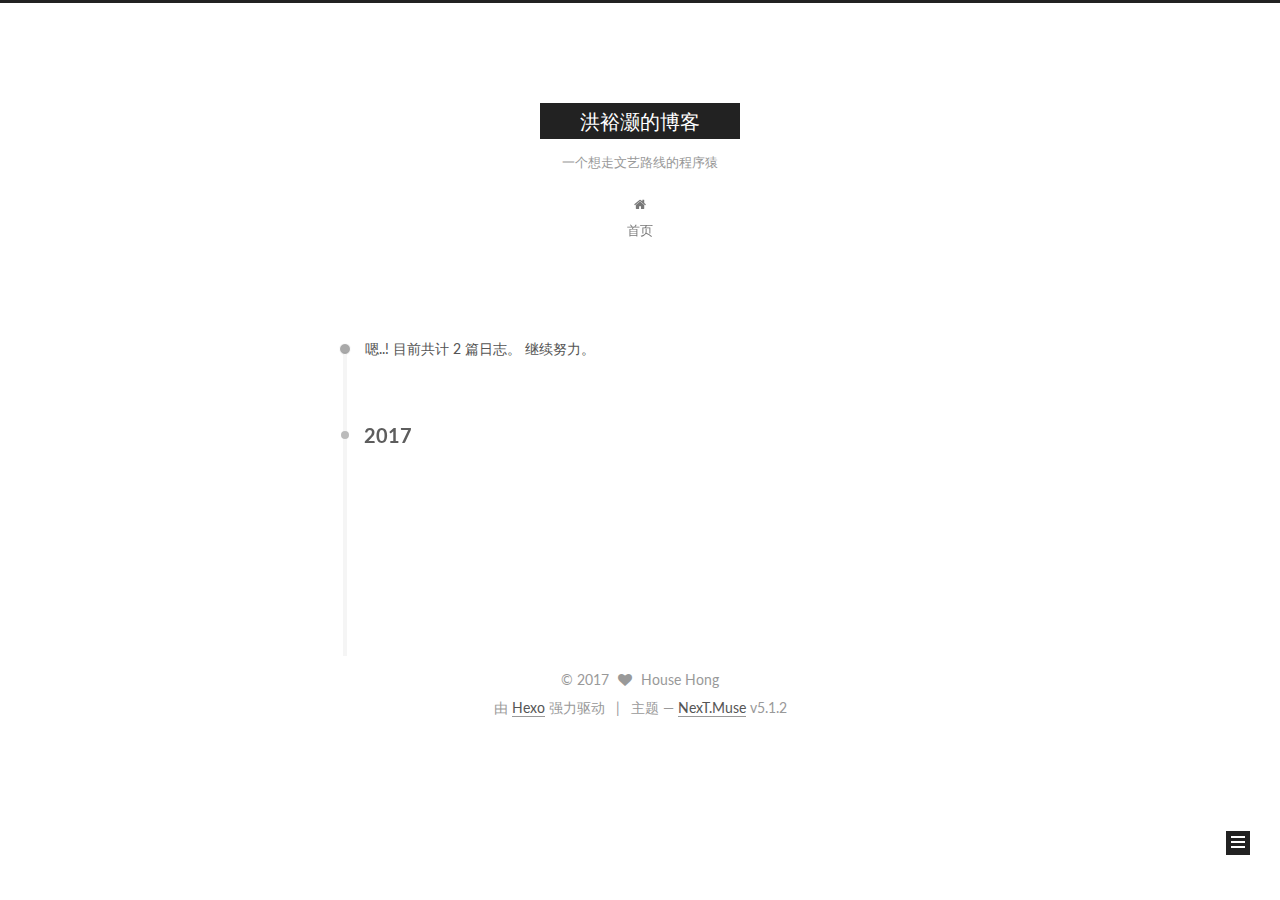
==== commit f0abdb76: "update" ====
--- a/archives/index.html
+++ b/archives/index.html
@@ -94,13 +94,16 @@
 
 
 
+<meta name="description" content="just enjoy it！">
 <meta property="og:type" content="website">
-<meta property="og:title" content="Hexo">
+<meta property="og:title" content="洪裕灏的博客">
 <meta property="og:url" content="http://yoursite.com/archives/index.html">
-<meta property="og:site_name" content="Hexo">
+<meta property="og:site_name" content="洪裕灏的博客">
+<meta property="og:description" content="just enjoy it！">
 <meta property="og:locale" content="zh-Hans">
 <meta name="twitter:card" content="summary">
-<meta name="twitter:title" content="Hexo">
+<meta name="twitter:title" content="洪裕灏的博客">
+<meta name="twitter:description" content="just enjoy it！">
 
 
 
@@ -136,7 +139,7 @@
 
 
 
-  <title>归档 | Hexo</title>
+  <title>归档 | 洪裕灏的博客</title>
   
 
 
@@ -166,12 +169,12 @@
     <div class="custom-logo-site-title">
       <a href="/"  class="brand" rel="start">
         <span class="logo-line-before"><i></i></span>
-        <span class="site-title">Hexo</span>
+        <span class="site-title">洪裕灏的博客</span>
         <span class="logo-line-after"><i></i></span>
       </a>
     </div>
       
-        <p class="site-subtitle"></p>
+        <p class="site-subtitle">一个想走文艺路线的程序猿</p>
       
   </div>
 
@@ -256,7 +259,7 @@
 
       <h2 class="post-title">
         
-            <a class="post-title-link" href="/2017/08/23/my-first-blog/" itemprop="url">
+            <a class="post-title-link" href="/2017/08/24/my-first-blog/" itemprop="url">
               
                 <span itemprop="name">my first blog</span>
               
@@ -266,7 +269,7 @@
 
       <div class="post-meta">
         <time class="post-time" itemprop="dateCreated"
-              datetime="2017-08-23T16:37:51+08:00"
+              datetime="2017-08-23T16:37:51Z"
               content="2017-08-23" >
           08-23
         </time>
@@ -303,7 +306,7 @@
 
       <div class="post-meta">
         <time class="post-time" itemprop="dateCreated"
-              datetime="2017-08-23T15:50:26+08:00"
+              datetime="2017-08-23T07:50:26Z"
               content="2017-08-23" >
           08-23
         </time>
@@ -356,10 +359,10 @@
         <div class="site-author motion-element" itemprop="author" itemscope itemtype="http://schema.org/Person">
           <img class="site-author-image" itemprop="image"
                src="/images/avatar.gif"
-               alt="John Doe" />
-          <p class="site-author-name" itemprop="name">John Doe</p>
+               alt="House Hong" />
+          <p class="site-author-name" itemprop="name">House Hong</p>
            
-              <p class="site-description motion-element" itemprop="description"></p>
+              <p class="site-description motion-element" itemprop="description">just enjoy it！</p>
           
         </div>
         <nav class="site-state motion-element">
@@ -419,7 +422,7 @@
   <span class="with-love">
     <i class="fa fa-heart"></i>
   </span>
-  <span class="author" itemprop="copyrightHolder">John Doe</span>
+  <span class="author" itemprop="copyrightHolder">House Hong</span>
 
   
 </div>
--- a/css/main.css
+++ b/css/main.css
@@ -1808,7 +1808,7 @@
   width: 4px;
   height: 4px;
   border-radius: 50%;
-  background: #9e1fff;
+  background: #e7c14f;
 }
 .links-of-blogroll {
   font-size: 13px;
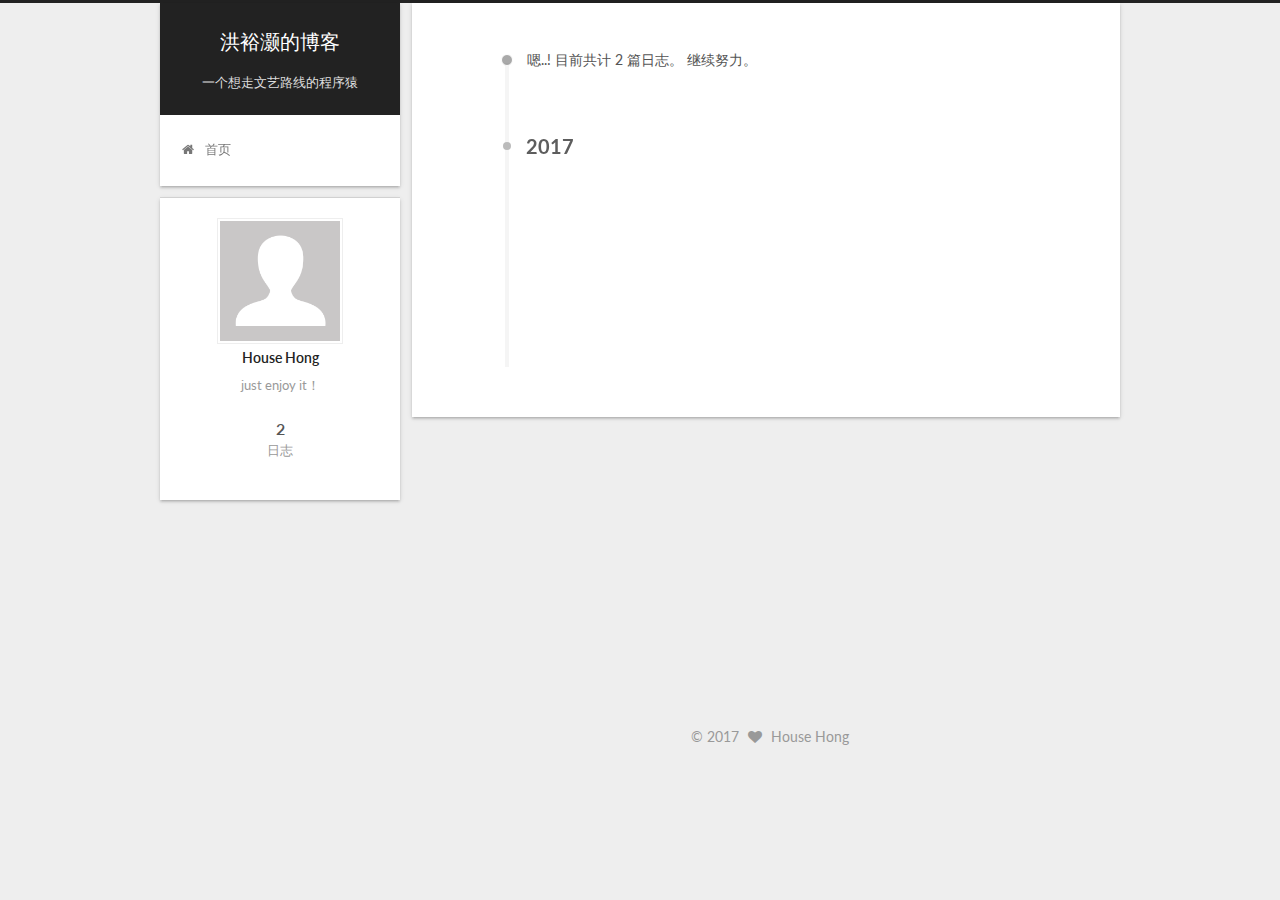
==== commit 7360a68c: "update" ====
--- a/archives/index.html
+++ b/archives/index.html
@@ -5,7 +5,7 @@
   
 
 
-<html class="theme-next muse use-motion" lang="zh-Hans">
+<html class="theme-next gemini use-motion" lang="zh-Hans">
 <head>
   <meta charset="UTF-8"/>
 <meta http-equiv="X-UA-Compatible" content="IE=edge" />
@@ -111,7 +111,7 @@
   var NexT = window.NexT || {};
   var CONFIG = {
     root: '/',
-    scheme: 'Muse',
+    scheme: 'Gemini',
     version: '5.1.2',
     sidebar: {"position":"left","display":"post","offset":12,"offset_float":12,"b2t":false,"scrollpercent":false,"onmobile":false},
     fancybox: true,
@@ -428,12 +428,6 @@
 </div>
 
 
-  <div class="powered-by">由 <a class="theme-link" href="https://hexo.io">Hexo</a> 强力驱动</div>
-
-  <span class="post-meta-divider">|</span>
-
-  <div class="theme-info">主题 &mdash; <a class="theme-link" href="https://github.com/iissnan/hexo-theme-next">NexT.Muse</a> v5.1.2</div>
-
 
         
 
@@ -516,6 +510,13 @@
   
   
 
+
+  <script type="text/javascript" src="/js/src/affix.js?v=5.1.2"></script>
+
+  <script type="text/javascript" src="/js/src/schemes/pisces.js?v=5.1.2"></script>
+
+
+
   
   
     <script type="text/javascript" id="motion.page.archive">
--- a/css/main.css
+++ b/css/main.css
@@ -189,7 +189,7 @@
   font-size: 14px;
   line-height: 2;
   color: #555;
-  background: #fff;
+  background: #eee;
 }
 @media (max-width: 767px) {
   body {
@@ -444,7 +444,7 @@
 .header-inner {
   margin: 0 auto;
   padding: 100px 0 70px;
-  width: 700px;
+  width: calc(100% - 252px);
 }
 @media (min-width: 1600px) {
   .container .header-inner {
@@ -453,7 +453,7 @@
 }
 .main-inner {
   margin: 0 auto;
-  width: 700px;
+  width: calc(100% - 252px);
 }
 @media (min-width: 1600px) {
   .container .main-inner {
@@ -467,7 +467,7 @@
 .footer-inner {
   box-sizing: border-box;
   margin: 20px auto;
-  width: 700px;
+  width: calc(100% - 252px);
 }
 @media (min-width: 1600px) {
   .container .footer-inner {
@@ -643,8 +643,8 @@
 @media (min-width: 992px) {
   .full-image.full-image.full-image {
     max-width: none;
-    width: 110%;
-    margin: 25px -5%;
+    width: 118%;
+    margin: 0 -9%;
   }
 }
 .blockquote-center,
@@ -932,7 +932,7 @@
   font-size: 14px;
   color: #fff;
   background: #222;
-  border: 2px solid #222;
+  border: 2px solid #555;
   text-decoration: none;
   border-radius: 0;
   transition-property: background-color;
@@ -943,8 +943,8 @@
 .btn:hover,
 .post-button .btn:hover {
   border-color: #222;
-  color: #222;
-  background: #fff;
+  color: #fff;
+  background: #222;
 }
 .btn-bar {
   display: block;
@@ -1049,7 +1049,7 @@
   width: 24px;
   background: #222;
   font-size: 12px;
-  opacity: 1;
+  opacity: 0.6;
   color: #fff;
   cursor: pointer;
   text-align: center;
@@ -1070,7 +1070,7 @@
   }
 }
 .back-to-top.back-to-top-on {
-  bottom: 19px;
+  bottom: 30px;
 }
 .header {
   background: transparent;
@@ -1119,7 +1119,7 @@
 .site-subtitle {
   margin-top: 10px;
   font-size: 13px;
-  color: #999;
+  color: #ddd;
 }
 .use-motion .brand {
   opacity: 0;
@@ -1192,7 +1192,8 @@
   transition-timing-function: ease-in-out;
   transition-delay: 0s;
 }
-.menu .menu-item a:hover {
+.menu .menu-item a:hover,
+.menu-item-active a {
   border-bottom-color: #222;
 }
 .menu .menu-item .fa {
@@ -1526,10 +1527,10 @@
   margin-top: 50px;
 }
 .post-button .btn {
-  color: #fff;
+  color: #555;
   font-size: 14px;
-  background: #222;
-  border-radius: 0;
+  background: #fff;
+  border-radius: 2px;
   line-height: 2;
   margin: 0 4px 8px 4px;
 }
@@ -1721,20 +1722,20 @@
   display: block;
   margin: 0 auto;
   padding: 2px;
-  max-width: 96px;
+  max-width: 120px;
   height: auto;
-  border: 2px solid #333;
+  border: 1px solid #eee;
 }
 .site-author-name {
-  margin: 5px 0 0;
+  margin: 0;
   text-align: center;
-  color: #f5f5f5;
-  font-weight: normal;
+  color: #222;
+  font-weight: 600;
 }
 .site-description {
-  margin-top: 5px;
+  margin-top: 0;
   text-align: center;
-  font-size: 14px;
+  font-size: 13px;
   color: #999;
 }
 .site-state {
@@ -1746,7 +1747,7 @@
 .site-state-item {
   display: inline-block;
   padding: 0 15px;
-  border-left: 1px solid #333;
+  border-left: 1px solid #eee;
 }
 .site-state-item:first-child {
   border-left: none;
@@ -1759,11 +1760,11 @@
   text-align: center;
   color: inherit;
   font-weight: 600;
-  font-size: 18px;
+  font-size: 16px;
 }
 .site-state-item-name {
   font-size: 13px;
-  color: inherit;
+  color: #999;
 }
 .feed-link {
   margin-top: 20px;
@@ -1808,7 +1809,7 @@
   width: 4px;
   height: 4px;
   border-radius: 50%;
-  background: #e7c14f;
+  background: #a25974;
 }
 .links-of-blogroll {
   font-size: 13px;
@@ -1846,7 +1847,7 @@
   color: #555;
 }
 .sidebar-nav li:hover {
-  color: #f5f5f5;
+  color: #fc6423;
 }
 .page-post-detail .sidebar-nav-toc {
   padding: 0 5px;
@@ -1855,11 +1856,11 @@
   margin-left: 10px;
 }
 .sidebar-nav .sidebar-nav-active {
-  color: #87daff;
-  border-bottom-color: #87daff;
+  color: #fc6423;
+  border-bottom-color: #fc6423;
 }
 .sidebar-nav .sidebar-nav-active:hover {
-  color: #87daff;
+  color: #fc6423;
 }
 .sidebar-panel {
   display: none;
@@ -1892,12 +1893,12 @@
   transition-timing-function: ease-in-out;
   transition-delay: 0s;
   transition-property: all;
-  color: #999;
-  border-bottom-color: #555;
+  color: #666;
+  border-bottom-color: #ccc;
 }
 .post-toc ol a:hover {
-  color: #ccc;
-  border-bottom-color: #ccc;
+  color: #000;
+  border-bottom-color: #000;
 }
 .post-toc .nav-item {
   overflow: hidden;
@@ -1918,14 +1919,14 @@
   display: block;
 }
 .post-toc .nav .active > a {
-  color: #87daff;
-  border-bottom-color: #87daff;
+  color: #fc6423;
+  border-bottom-color: #fc6423;
 }
 .post-toc .nav .active-current > a {
-  color: #87daff;
+  color: #fc6423;
 }
 .post-toc .nav .active-current > a:hover {
-  color: #87daff;
+  color: #fc6423;
 }
 .footer {
   font-size: 14px;
@@ -2568,83 +2569,407 @@
   }
 }
 .page-post-detail .sidebar-toggle-line {
-  background: #87daff;
+  background: #fc6423;
 }
 .page-post-detail .comments {
   overflow: hidden;
 }
-@media (max-width: 767px) {
-  .header-inner,
-  .container .main-inner,
+.header {
+  position: relative;
+  margin: 0 auto;
+  width: 75%;
+}
+@media (min-width: 768px) and (max-width: 991px) {
+  .header {
+    width: auto;
+  }
+}
+@media (max-width: 767px) {
+  .header {
+    width: auto;
+  }
+}
+.header-inner {
+  position: absolute;
+  top: 0;
+  overflow: hidden;
+  padding: 0;
+  width: 240px;
+  background: #fff;
+  box-shadow: 0 2px 2px 0 rgba(0,0,0,0.12), 0 3px 1px -2px rgba(0,0,0,0.06), 0 1px 5px 0 rgba(0,0,0,0.12);
+  border-radius: initial;
+}
+@media (min-width: 1600px) {
+  .container .header-inner {
+    width: 240px;
+  }
+}
+@media (min-width: 768px) and (max-width: 991px) {
+  .header-inner {
+    position: relative;
+    width: auto;
+    border-radius: initial;
+  }
+}
+@media (max-width: 767px) {
+  .header-inner {
+    position: relative;
+    width: auto;
+    border-radius: initial;
+  }
+}
+.main:before,
+.main:after {
+  content: " ";
+  display: table;
+}
+.main:after {
+  clear: both;
+}
+.container .main-inner {
+  width: 75%;
+}
+@media (min-width: 768px) and (max-width: 991px) {
+  .container .main-inner {
+    width: auto;
+  }
+}
+@media (max-width: 767px) {
+  .container .main-inner {
+    width: auto;
+  }
+}
+.content-wrap {
+  float: right;
+  box-sizing: border-box;
+  padding: 40px;
+  width: calc(100% - 252px);
+  background: #fff;
+  min-height: 700px;
+  box-shadow: 0 2px 2px 0 rgba(0,0,0,0.12), 0 3px 1px -2px rgba(0,0,0,0.06), 0 1px 5px 0 rgba(0,0,0,0.12);
+  border-radius: initial;
+}
+@media (min-width: 768px) and (max-width: 991px) {
+  .content-wrap {
+    width: 100%;
+    padding: 20px;
+    border-radius: initial;
+  }
+}
+@media (max-width: 767px) {
+  .content-wrap {
+    width: 100%;
+    padding: 20px;
+    min-height: auto;
+    border-radius: initial;
+  }
+}
+.sidebar {
+  position: static;
+  float: left;
+  margin-top: 300px;
+  width: 240px;
+  background: #eee;
+  box-shadow: none;
+}
+@media (min-width: 768px) and (max-width: 991px) {
+  .sidebar {
+    display: none;
+  }
+}
+@media (max-width: 767px) {
+  .sidebar {
+    display: none;
+  }
+}
+.sidebar-toggle {
+  display: none;
+}
+.footer-inner {
+  width: 75%;
+  padding-left: 260px;
+}
+@media (min-width: 768px) and (max-width: 991px) {
   .footer-inner {
     width: auto;
-  }
-}
-embed {
-  display: block;
-  margin: 0px auto 25px auto;
-}
-.custom-logo .site-meta-headline {
-  text-align: center;
-}
-.custom-logo .brand {
+    padding-left: 0 !important;
+    padding-right: 0 !important;
+  }
+}
+@media (max-width: 767px) {
+  .footer-inner {
+    width: auto;
+    padding-left: 0 !important;
+    padding-right: 0 !important;
+  }
+}
+.sidebar-position-right .header-inner {
+  right: 0;
+}
+.sidebar-position-right .content-wrap {
+  float: left;
+}
+.sidebar-position-right .sidebar {
+  float: right;
+}
+.sidebar-position-right .footer-inner {
+  padding-left: 0;
+  padding-right: 260px;
+}
+.site-brand-wrapper {
+  position: relative;
+}
+.site-meta {
+  padding: 20px 0;
+  color: #fff;
+  background: #222;
+}
+@media (min-width: 768px) and (max-width: 991px) {
+  .site-meta {
+    box-shadow: 0 0 16px rgba(0,0,0,0.5);
+  }
+}
+@media (max-width: 767px) {
+  .site-meta {
+    box-shadow: 0 0 16px rgba(0,0,0,0.5);
+  }
+}
+.brand {
+  padding: 0;
   background: none;
 }
-.custom-logo .site-title {
-  margin: 10px auto 0;
-  font-size: 24px;
-  color: #222;
-}
-.custom-logo .site-title a {
-  border: none;
-}
-.custom-logo-image {
-  margin: 0 auto;
-  padding: 5px;
-  max-width: 150px;
-  background: #fff;
-}
-@media (max-width: 767px) {
-  .site-nav {
-    position: absolute;
-    left: 0;
-    top: 52px;
-    margin: 0;
-    width: 100%;
-    padding: 0;
-    background: #fff;
-    border-bottom: 1px solid #ddd;
-    z-index: 1;
-  }
-}
-@media (max-width: 767px) {
-  .menu {
-    text-align: left;
-  }
-}
-@media (max-width: 767px) {
-  .menu .menu-item {
-    display: block;
-    margin: 0 10px;
-    vertical-align: top;
-  }
-}
-@media (max-width: 767px) {
-  .menu .menu-item br {
-    display: none;
-  }
-}
-@media (max-width: 767px) {
-  .menu .menu-item a {
-    padding: 5px 10px;
-  }
-}
-.menu .menu-item .fa {
-  margin-right: 0;
+.brand:hover {
+  color: #fff;
+}
+.site-subtitle {
+  margin: 10px 10px 0;
+  font-weight: initial;
 }
 .site-search form {
   display: none;
 }
+.site-nav {
+  border-top: none;
+}
+@media (min-width: 768px) and (max-width: 991px) {
+  .site-nav {
+    display: none !important;
+  }
+}
+@media (min-width: 768px) and (max-width: 991px) {
+  .site-nav-on {
+    display: block !important;
+  }
+}
+.menu .menu-item {
+  display: block;
+  margin: 0;
+}
+.menu .menu-item a {
+  position: relative;
+  box-sizing: border-box;
+  padding: 5px 20px;
+  text-align: left;
+  line-height: inherit;
+  transition-property: background-color;
+  transition-duration: 0.2s;
+  transition-timing-function: ease-in-out;
+  transition-delay: 0s;
+}
+.menu .menu-item a:hover,
+.menu-item-active a {
+  background: #f9f9f9;
+  border-bottom-color: #fff;
+}
+.menu .menu-item br {
+  display: none;
+}
+.menu-item-active a:after {
+  content: " ";
+  position: absolute;
+  top: 50%;
+  margin-top: -3px;
+  right: 15px;
+  width: 6px;
+  height: 6px;
+  border-radius: 50%;
+  background-color: #bbb;
+}
+.btn-bar {
+  background-color: #fff;
+}
+.site-nav-toggle {
+  left: 20px;
+  top: 50%;
+  -webkit-transform: translateY(-50%);
+  -webkit-transform: translateY(-50%);
+  -moz-transform: translateY(-50%);
+  -ms-transform: translateY(-50%);
+  -o-transform: translateY(-50%);
+  transform: translateY(-50%);
+}
+@media (min-width: 768px) and (max-width: 991px) {
+  .site-nav-toggle {
+    display: block;
+  }
+}
+.use-motion .sidebar .motion-element {
+  opacity: 1;
+}
+.sidebar {
+  display: none;
+  right: auto;
+  bottom: auto;
+  -webkit-transform: none;
+}
+.sidebar-inner {
+  box-sizing: border-box;
+  width: 240px;
+  color: #555;
+  background: #fff;
+  box-shadow: 0 2px 2px 0 rgba(0,0,0,0.12), 0 3px 1px -2px rgba(0,0,0,0.06), 0 1px 5px 0 rgba(0,0,0,0.12), 0 -1px 0.5px 0 rgba(0,0,0,0.09);
+  border-radius: initial;
+}
+.sidebar-inner.affix {
+  position: fixed;
+  top: 12px;
+}
+.site-overview {
+  margin: 0 2px;
+  text-align: left;
+}
+.site-author:before,
+.site-author:after {
+  content: " ";
+  display: table;
+}
+.site-author:after {
+  clear: both;
+}
+.sidebar a {
+  color: #555;
+}
+.sidebar a:hover {
+  color: #222;
+}
+.links-of-author-item a:before {
+  display: none;
+}
+.links-of-author-item a {
+  border-bottom: none;
+  text-decoration: underline;
+}
+.feed-link {
+  border-top: 1px dotted #ccc;
+  border-bottom: 1px dotted #ccc;
+  text-align: center;
+}
+.feed-link a {
+  display: block;
+  color: #fc6423;
+  border: none;
+}
+.feed-link a:hover {
+  background: none;
+  color: #e34603;
+}
+.feed-link a:hover i {
+  color: #e34603;
+}
+.links-of-author-item {
+  margin: 5px 0 0;
+  width: 50%;
+}
+.links-of-author-item a {
+  max-width: 216px;
+  box-sizing: border-box;
+  display: inline-block;
+  margin-right: 0;
+  margin-bottom: 0;
+  padding: 0 5px;
+  overflow: hidden;
+  white-space: nowrap;
+  text-overflow: ellipsis;
+}
+.links-of-author-item a {
+  display: block;
+  text-decoration: none;
+}
+.links-of-author-item a:hover {
+  border-radius: 4px;
+  background: #eee;
+}
+.links-of-author-item .fa {
+  margin-right: 2px;
+  font-size: 16px;
+}
+.links-of-author-item .fa-globe {
+  font-size: 15px;
+}
+.links-of-blogroll {
+  text-align: center;
+  margin-top: 20px;
+  padding: 3px 0 0;
+  border-top: 1px dotted #ccc;
+}
+.links-of-blogroll-title {
+  margin-top: 0;
+}
+.links-of-blogroll-item {
+  padding: 0;
+}
+.links-of-blogroll-inline:before,
+.links-of-blogroll-inline:after {
+  content: " ";
+  display: table;
+}
+.links-of-blogroll-inline:after {
+  clear: both;
+}
 .links-of-blogroll-inline .links-of-blogroll-item {
-  display: inline-block;
-}
+  margin: 5px 0 0;
+  width: 50%;
+  display: inline-block;
+  width: unset;
+}
+.links-of-blogroll-inline .links-of-blogroll-item a {
+  max-width: 216px;
+  box-sizing: border-box;
+  display: inline-block;
+  margin-right: 0;
+  margin-bottom: 0;
+  padding: 0 5px;
+  overflow: hidden;
+  white-space: nowrap;
+  text-overflow: ellipsis;
+}
+@media (max-width: 767px) {
+  .post-body {
+    text-align: justify;
+  }
+}
+.content-wrap {
+  padding: initial;
+  background: initial;
+  box-shadow: initial;
+  border-radius: initial;
+}
+.post-block {
+  margin-bottom: 12px;
+  background: #fff;
+  padding: 40px;
+  box-shadow: 0 2px 2px 0 rgba(0,0,0,0.12), 0 3px 1px -2px rgba(0,0,0,0.06), 0 1px 5px 0 rgba(0,0,0,0.12);
+  border-radius: initial;
+}
+.posts-expand {
+  padding-top: initial;
+}
+.post-eof {
+  display: none !important;
+}
+.main {
+  padding-bottom: initial;
+}
+.footer {
+  bottom: auto;
+}
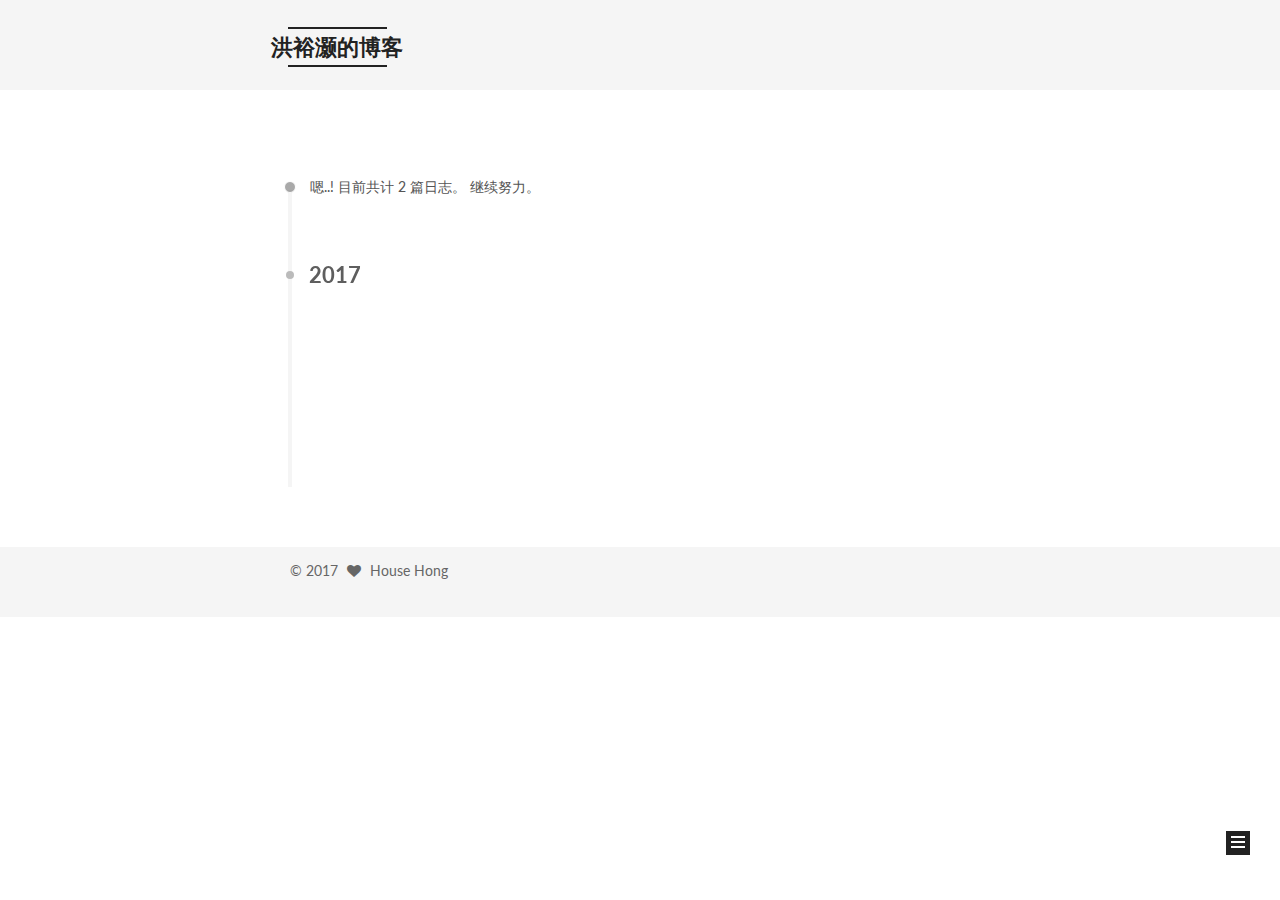
==== commit a799e083: "update" ====
--- a/archives/index.html
+++ b/archives/index.html
@@ -5,7 +5,7 @@
   
 
 
-<html class="theme-next gemini use-motion" lang="zh-Hans">
+<html class="theme-next mist use-motion" lang="zh-Hans">
 <head>
   <meta charset="UTF-8"/>
 <meta http-equiv="X-UA-Compatible" content="IE=edge" />
@@ -111,7 +111,7 @@
   var NexT = window.NexT || {};
   var CONFIG = {
     root: '/',
-    scheme: 'Gemini',
+    scheme: 'Mist',
     version: '5.1.2',
     sidebar: {"position":"left","display":"post","offset":12,"offset_float":12,"b2t":false,"scrollpercent":false,"onmobile":false},
     fancybox: true,
@@ -510,13 +510,6 @@
   
   
 
-
-  <script type="text/javascript" src="/js/src/affix.js?v=5.1.2"></script>
-
-  <script type="text/javascript" src="/js/src/schemes/pisces.js?v=5.1.2"></script>
-
-
-
   
   
     <script type="text/javascript" id="motion.page.archive">
--- a/css/main.css
+++ b/css/main.css
@@ -189,7 +189,7 @@
   font-size: 14px;
   line-height: 2;
   color: #555;
-  background: #eee;
+  background: #fff;
 }
 @media (max-width: 767px) {
   body {
@@ -226,51 +226,51 @@
   margin: 20px 0 15px;
 }
 h1 {
+  font-size: 24px;
+}
+@media (max-width: 767px) {
+  h1 {
+    font-size: 20px;
+  }
+}
+h2 {
   font-size: 22px;
 }
 @media (max-width: 767px) {
-  h1 {
+  h2 {
     font-size: 18px;
   }
 }
-h2 {
+h3 {
   font-size: 20px;
 }
 @media (max-width: 767px) {
-  h2 {
+  h3 {
     font-size: 16px;
   }
 }
-h3 {
+h4 {
   font-size: 18px;
 }
 @media (max-width: 767px) {
-  h3 {
+  h4 {
     font-size: 14px;
   }
 }
-h4 {
+h5 {
   font-size: 16px;
 }
 @media (max-width: 767px) {
-  h4 {
+  h5 {
     font-size: 12px;
   }
 }
-h5 {
+h6 {
   font-size: 14px;
 }
 @media (max-width: 767px) {
-  h5 {
+  h6 {
     font-size: 10px;
-  }
-}
-h6 {
-  font-size: 12px;
-}
-@media (max-width: 767px) {
-  h6 {
-    font-size: 8px;
   }
 }
 p {
@@ -444,7 +444,7 @@
 .header-inner {
   margin: 0 auto;
   padding: 100px 0 70px;
-  width: calc(100% - 252px);
+  width: 700px;
 }
 @media (min-width: 1600px) {
   .container .header-inner {
@@ -453,7 +453,7 @@
 }
 .main-inner {
   margin: 0 auto;
-  width: calc(100% - 252px);
+  width: 700px;
 }
 @media (min-width: 1600px) {
   .container .main-inner {
@@ -467,7 +467,7 @@
 .footer-inner {
   box-sizing: border-box;
   margin: 20px auto;
-  width: calc(100% - 252px);
+  width: 700px;
 }
 @media (min-width: 1600px) {
   .container .footer-inner {
@@ -643,8 +643,8 @@
 @media (min-width: 992px) {
   .full-image.full-image.full-image {
     max-width: none;
-    width: 118%;
-    margin: 0 -9%;
+    width: 110%;
+    margin: 25px -5%;
   }
 }
 .blockquote-center,
@@ -932,7 +932,7 @@
   font-size: 14px;
   color: #fff;
   background: #222;
-  border: 2px solid #555;
+  border: 2px solid #222;
   text-decoration: none;
   border-radius: 0;
   transition-property: background-color;
@@ -943,8 +943,8 @@
 .btn:hover,
 .post-button .btn:hover {
   border-color: #222;
-  color: #fff;
-  background: #222;
+  color: #222;
+  background: #fff;
 }
 .btn-bar {
   display: block;
@@ -1049,7 +1049,7 @@
   width: 24px;
   background: #222;
   font-size: 12px;
-  opacity: 0.6;
+  opacity: 1;
   color: #fff;
   cursor: pointer;
   text-align: center;
@@ -1070,7 +1070,7 @@
   }
 }
 .back-to-top.back-to-top-on {
-  bottom: 30px;
+  bottom: 19px;
 }
 .header {
   background: transparent;
@@ -1084,7 +1084,7 @@
 }
 .site-meta {
   margin: 0;
-  text-align: center;
+  text-align: left;
 }
 @media (max-width: 767px) {
   .site-meta {
@@ -1095,12 +1095,12 @@
   position: relative;
   display: inline-block;
   padding: 0 40px;
-  color: #fff;
+  color: #222;
   background: #222;
   border-bottom: none;
 }
 .brand:hover {
-  color: #fff;
+  color: #222;
 }
 .logo {
   display: inline-block;
@@ -1119,7 +1119,7 @@
 .site-subtitle {
   margin-top: 10px;
   font-size: 13px;
-  color: #ddd;
+  color: #999;
 }
 .use-motion .brand {
   opacity: 0;
@@ -1192,8 +1192,7 @@
   transition-timing-function: ease-in-out;
   transition-delay: 0s;
 }
-.menu .menu-item a:hover,
-.menu-item-active a {
+.menu .menu-item a:hover {
   border-bottom-color: #222;
 }
 .menu .menu-item .fa {
@@ -1321,7 +1320,7 @@
 .posts-collapse {
   position: relative;
   z-index: 1010;
-  margin-left: 55px;
+  margin-left: 0;
 }
 .posts-collapse::after {
   content: " ";
@@ -1529,8 +1528,8 @@
 .post-button .btn {
   color: #555;
   font-size: 14px;
-  background: #fff;
-  border-radius: 2px;
+  background: transparent;
+  border-radius: 0;
   line-height: 2;
   margin: 0 4px 8px 4px;
 }
@@ -1722,20 +1721,20 @@
   display: block;
   margin: 0 auto;
   padding: 2px;
-  max-width: 120px;
+  max-width: 96px;
   height: auto;
-  border: 1px solid #eee;
+  border: 2px solid #333;
 }
 .site-author-name {
-  margin: 0;
+  margin: 5px 0 0;
   text-align: center;
-  color: #222;
-  font-weight: 600;
+  color: #f5f5f5;
+  font-weight: normal;
 }
 .site-description {
-  margin-top: 0;
+  margin-top: 5px;
   text-align: center;
-  font-size: 13px;
+  font-size: 14px;
   color: #999;
 }
 .site-state {
@@ -1747,7 +1746,7 @@
 .site-state-item {
   display: inline-block;
   padding: 0 15px;
-  border-left: 1px solid #eee;
+  border-left: 1px solid #333;
 }
 .site-state-item:first-child {
   border-left: none;
@@ -1760,11 +1759,11 @@
   text-align: center;
   color: inherit;
   font-weight: 600;
-  font-size: 16px;
+  font-size: 18px;
 }
 .site-state-item-name {
   font-size: 13px;
-  color: #999;
+  color: inherit;
 }
 .feed-link {
   margin-top: 20px;
@@ -1809,7 +1808,7 @@
   width: 4px;
   height: 4px;
   border-radius: 50%;
-  background: #a25974;
+  background: #1238d5;
 }
 .links-of-blogroll {
   font-size: 13px;
@@ -1847,7 +1846,7 @@
   color: #555;
 }
 .sidebar-nav li:hover {
-  color: #fc6423;
+  color: #f5f5f5;
 }
 .page-post-detail .sidebar-nav-toc {
   padding: 0 5px;
@@ -1856,11 +1855,11 @@
   margin-left: 10px;
 }
 .sidebar-nav .sidebar-nav-active {
-  color: #fc6423;
-  border-bottom-color: #fc6423;
+  color: #87daff;
+  border-bottom-color: #87daff;
 }
 .sidebar-nav .sidebar-nav-active:hover {
-  color: #fc6423;
+  color: #87daff;
 }
 .sidebar-panel {
   display: none;
@@ -1893,12 +1892,12 @@
   transition-timing-function: ease-in-out;
   transition-delay: 0s;
   transition-property: all;
-  color: #666;
+  color: #999;
+  border-bottom-color: #555;
+}
+.post-toc ol a:hover {
+  color: #ccc;
   border-bottom-color: #ccc;
-}
-.post-toc ol a:hover {
-  color: #000;
-  border-bottom-color: #000;
 }
 .post-toc .nav-item {
   overflow: hidden;
@@ -1919,14 +1918,14 @@
   display: block;
 }
 .post-toc .nav .active > a {
-  color: #fc6423;
-  border-bottom-color: #fc6423;
+  color: #87daff;
+  border-bottom-color: #87daff;
 }
 .post-toc .nav .active-current > a {
-  color: #fc6423;
+  color: #87daff;
 }
 .post-toc .nav .active-current > a:hover {
-  color: #fc6423;
+  color: #87daff;
 }
 .footer {
   font-size: 14px;
@@ -2569,407 +2568,324 @@
   }
 }
 .page-post-detail .sidebar-toggle-line {
-  background: #fc6423;
+  background: #87daff;
 }
 .page-post-detail .comments {
   overflow: hidden;
 }
+h1,
+h2,
+h3,
+h4,
+h5,
+h6 {
+  margin: 20px 0 10px;
+}
+p {
+  margin: 0 0 25px 0;
+}
+a {
+  border-bottom-color: #ccc;
+}
+hr {
+  margin: 20px 0;
+  height: 2px;
+}
+.main-inner {
+  margin-top: 80px;
+}
 .header {
-  position: relative;
+  background: #f5f5f5;
+}
+.header-inner {
+  padding: 25px 0 20px;
+}
+.header-inner:before,
+.header-inner:after {
+  content: " ";
+  display: table;
+}
+.header-inner:after {
+  clear: both;
+}
+@media (max-width: 767px) {
+  .header-inner {
+    width: auto;
+    margin-bottom: 50px;
+    padding: 10px;
+  }
+}
+.site-meta {
+  float: left;
+  margin-left: -20px;
+  line-height: normal;
+}
+@media (max-width: 767px) {
+  .site-meta {
+    margin-left: 10px;
+  }
+}
+.site-meta .brand {
+  padding: 2px 1px;
+  background: none;
+}
+@media (max-width: 767px) {
+  .site-meta .brand {
+    display: block;
+  }
+}
+.site-meta .logo {
+  display: none;
+}
+.site-meta .site-title {
+  font-size: 22px;
+  font-weight: bolder;
+}
+@media (max-width: 767px) {
+  .site-meta .site-title {
+    line-height: 34px;
+  }
+}
+.logo-line-before,
+.logo-line-after {
+  display: block;
+  overflow: hidden;
   margin: 0 auto;
   width: 75%;
 }
-@media (min-width: 768px) and (max-width: 991px) {
-  .header {
-    width: auto;
-  }
-}
-@media (max-width: 767px) {
-  .header {
-    width: auto;
-  }
-}
-.header-inner {
-  position: absolute;
-  top: 0;
-  overflow: hidden;
+@media (max-width: 767px) {
+  .logo-line-before,
+  .logo-line-after {
+    display: none;
+  }
+}
+.logo-line-before i,
+.logo-line-after i {
+  position: relative;
+  display: block;
+  height: 2px;
+  background: #222;
+}
+@media (max-width: 767px) {
+  .logo-line-before i,
+  .logo-line-after i {
+    height: 3px;
+  }
+}
+.use-motion .logo-line-before i {
+  left: -100%;
+}
+.use-motion .logo-line-after i {
+  right: -100%;
+}
+.site-subtitle {
+  display: none;
+}
+.site-nav-toggle {
+  position: static;
+  float: right;
+}
+.menu {
+  float: right;
+  margin: 8px 0 0 0;
+}
+@media (max-width: 767px) {
+  .menu {
+    margin: 20px 0 0 0;
+    padding: 0;
+  }
+}
+.menu br {
+  display: none;
+}
+.menu .menu-item {
+  margin: 0;
+}
+@media (max-width: 767px) {
+  .menu .menu-item {
+    display: block;
+  }
+}
+.menu .menu-item a {
+  padding: 0 10px;
+  background: none;
+  border: none;
+  border-radius: 2px;
+  transition-property: background;
+}
+@media (max-width: 767px) {
+  .menu .menu-item a {
+    text-align: left;
+  }
+}
+.menu .menu-item a:hover {
+  background: #e1e1e1;
+}
+.menu a::before {
+  display: none;
+}
+@media (max-width: 767px) {
+  .menu a::before {
+    display: block;
+  }
+}
+@media (max-width: 767px) {
+  .menu {
+    float: none;
+  }
+}
+.site-search form {
+  display: none;
+}
+.posts-expand {
+  padding-top: 0;
+}
+.posts-expand .post-title,
+.posts-expand .post-meta {
+  text-align: left;
+}
+@media (max-width: 767px) {
+  .posts-expand .post-title,
+  .posts-expand .post-meta {
+    text-align: center;
+  }
+}
+.posts-expand .post-eof {
+  display: none;
+}
+.posts-expand .post {
+  margin-top: 120px;
+}
+.posts-expand .post:first-child {
+  margin-top: 0;
+}
+.posts-expand .post-meta {
+  margin-top: 5px;
+  margin-bottom: 20px;
+}
+.posts-expand .post-title {
+  position: relative;
+  font-size: 26px;
+  font-weight: 400;
+}
+@media (max-width: 767px) {
+  .posts-expand .post-title {
+    font-size: 20px;
+  }
+}
+@media (min-width: 1600px) {
+  .posts-expand .post-title {
+    font-size: 26px;
+  }
+}
+.posts-expand .post-title:hover:before {
+  background: #222;
+}
+.posts-expand .post-body img {
+  margin: 0;
+}
+.posts-expand .post-tags {
+  text-align: left;
+}
+.posts-expand .post-tags a {
+  padding: 1px 5px;
+  background: #f5f5f5;
+  border-bottom: none;
+}
+.posts-expand .post-tags a:hover {
+  background: #ccc;
+}
+.posts-expand .post-nav {
+  margin-top: 40px;
+}
+.post-button {
+  margin-top: 20px;
+  text-align: left;
+}
+.post-button a {
+  margin: 0 8px 8px 0 !important;
   padding: 0;
-  width: 240px;
-  background: #fff;
-  box-shadow: 0 2px 2px 0 rgba(0,0,0,0.12), 0 3px 1px -2px rgba(0,0,0,0.06), 0 1px 5px 0 rgba(0,0,0,0.12);
-  border-radius: initial;
+  font-size: 14px;
+  color: #666;
+  background: none;
+  border: none;
+  border-bottom: 2px solid #666;
+  transition-property: border;
+}
+@media (max-width: 767px) {
+  .post-button a {
+    font-size: 12px;
+  }
 }
 @media (min-width: 1600px) {
-  .container .header-inner {
-    width: 240px;
-  }
-}
-@media (min-width: 768px) and (max-width: 991px) {
-  .header-inner {
-    position: relative;
-    width: auto;
-    border-radius: initial;
-  }
-}
-@media (max-width: 767px) {
-  .header-inner {
-    position: relative;
-    width: auto;
-    border-radius: initial;
-  }
-}
-.main:before,
-.main:after {
-  content: " ";
-  display: table;
-}
-.main:after {
-  clear: both;
-}
-.container .main-inner {
-  width: 75%;
-}
-@media (min-width: 768px) and (max-width: 991px) {
+  .post-button a {
+    font-size: 16px;
+  }
+}
+.post-button a:hover {
+  border-bottom-color: #222;
+}
+.links-of-blogroll-inline .links-of-blogroll-item {
+  display: inline-block;
+}
+.btn {
+  padding: 0 10px;
+  border-width: 2px;
+  border-radius: 0;
+}
+.headband {
+  display: none;
+}
+.site-search {
+  position: relative;
+  float: right;
+  margin-top: 5px;
+  padding-top: 3px;
+}
+@media (max-width: 767px) {
+  .site-search {
+    float: none;
+    padding: 0 10px;
+  }
+}
+@media (max-width: 767px) {
   .container .main-inner {
     width: auto;
   }
 }
-@media (max-width: 767px) {
-  .container .main-inner {
-    width: auto;
-  }
-}
-.content-wrap {
-  float: right;
-  box-sizing: border-box;
-  padding: 40px;
-  width: calc(100% - 252px);
-  background: #fff;
-  min-height: 700px;
-  box-shadow: 0 2px 2px 0 rgba(0,0,0,0.12), 0 3px 1px -2px rgba(0,0,0,0.06), 0 1px 5px 0 rgba(0,0,0,0.12);
-  border-radius: initial;
-}
-@media (min-width: 768px) and (max-width: 991px) {
-  .content-wrap {
-    width: 100%;
-    padding: 20px;
-    border-radius: initial;
-  }
-}
-@media (max-width: 767px) {
-  .content-wrap {
-    width: 100%;
-    padding: 20px;
-    min-height: auto;
-    border-radius: initial;
-  }
-}
-.sidebar {
-  position: static;
-  float: left;
-  margin-top: 300px;
-  width: 240px;
-  background: #eee;
-  box-shadow: none;
-}
-@media (min-width: 768px) and (max-width: 991px) {
-  .sidebar {
-    display: none;
-  }
-}
-@media (max-width: 767px) {
-  .sidebar {
-    display: none;
-  }
-}
-.sidebar-toggle {
+.page-post-detail .post-title,
+.page-post-detail .post-meta {
+  text-align: center;
+}
+.page-post-detail .post-title:before {
   display: none;
 }
+.page-post-detail .post-meta {
+  margin-bottom: 60px;
+}
+.pagination {
+  margin: 120px 0 0;
+  text-align: left;
+}
+@media (max-width: 767px) {
+  .pagination {
+    margin: 80px 10px 0;
+    text-align: center;
+  }
+}
+.footer {
+  margin-top: 80px;
+  padding: 10px 0;
+  background: #f5f5f5;
+  color: #666;
+}
 .footer-inner {
-  width: 75%;
-  padding-left: 260px;
-}
-@media (min-width: 768px) and (max-width: 991px) {
+  margin: 0 auto;
+  text-align: left;
+}
+@media (max-width: 767px) {
   .footer-inner {
     width: auto;
-    padding-left: 0 !important;
-    padding-right: 0 !important;
-  }
-}
-@media (max-width: 767px) {
-  .footer-inner {
-    width: auto;
-    padding-left: 0 !important;
-    padding-right: 0 !important;
-  }
-}
-.sidebar-position-right .header-inner {
-  right: 0;
-}
-.sidebar-position-right .content-wrap {
-  float: left;
-}
-.sidebar-position-right .sidebar {
-  float: right;
-}
-.sidebar-position-right .footer-inner {
-  padding-left: 0;
-  padding-right: 260px;
-}
-.site-brand-wrapper {
-  position: relative;
-}
-.site-meta {
-  padding: 20px 0;
-  color: #fff;
-  background: #222;
-}
-@media (min-width: 768px) and (max-width: 991px) {
-  .site-meta {
-    box-shadow: 0 0 16px rgba(0,0,0,0.5);
-  }
-}
-@media (max-width: 767px) {
-  .site-meta {
-    box-shadow: 0 0 16px rgba(0,0,0,0.5);
-  }
-}
-.brand {
-  padding: 0;
-  background: none;
-}
-.brand:hover {
-  color: #fff;
-}
-.site-subtitle {
-  margin: 10px 10px 0;
-  font-weight: initial;
-}
-.site-search form {
-  display: none;
-}
-.site-nav {
-  border-top: none;
-}
-@media (min-width: 768px) and (max-width: 991px) {
-  .site-nav {
-    display: none !important;
-  }
-}
-@media (min-width: 768px) and (max-width: 991px) {
-  .site-nav-on {
-    display: block !important;
-  }
-}
-.menu .menu-item {
-  display: block;
-  margin: 0;
-}
-.menu .menu-item a {
-  position: relative;
-  box-sizing: border-box;
-  padding: 5px 20px;
-  text-align: left;
-  line-height: inherit;
-  transition-property: background-color;
-  transition-duration: 0.2s;
-  transition-timing-function: ease-in-out;
-  transition-delay: 0s;
-}
-.menu .menu-item a:hover,
-.menu-item-active a {
-  background: #f9f9f9;
-  border-bottom-color: #fff;
-}
-.menu .menu-item br {
-  display: none;
-}
-.menu-item-active a:after {
-  content: " ";
-  position: absolute;
-  top: 50%;
-  margin-top: -3px;
-  right: 15px;
-  width: 6px;
-  height: 6px;
-  border-radius: 50%;
-  background-color: #bbb;
-}
-.btn-bar {
-  background-color: #fff;
-}
-.site-nav-toggle {
-  left: 20px;
-  top: 50%;
-  -webkit-transform: translateY(-50%);
-  -webkit-transform: translateY(-50%);
-  -moz-transform: translateY(-50%);
-  -ms-transform: translateY(-50%);
-  -o-transform: translateY(-50%);
-  transform: translateY(-50%);
-}
-@media (min-width: 768px) and (max-width: 991px) {
-  .site-nav-toggle {
-    display: block;
-  }
-}
-.use-motion .sidebar .motion-element {
-  opacity: 1;
-}
-.sidebar {
-  display: none;
-  right: auto;
-  bottom: auto;
-  -webkit-transform: none;
-}
-.sidebar-inner {
-  box-sizing: border-box;
-  width: 240px;
-  color: #555;
-  background: #fff;
-  box-shadow: 0 2px 2px 0 rgba(0,0,0,0.12), 0 3px 1px -2px rgba(0,0,0,0.06), 0 1px 5px 0 rgba(0,0,0,0.12), 0 -1px 0.5px 0 rgba(0,0,0,0.09);
-  border-radius: initial;
-}
-.sidebar-inner.affix {
-  position: fixed;
-  top: 12px;
-}
-.site-overview {
-  margin: 0 2px;
-  text-align: left;
-}
-.site-author:before,
-.site-author:after {
-  content: " ";
-  display: table;
-}
-.site-author:after {
-  clear: both;
-}
-.sidebar a {
-  color: #555;
-}
-.sidebar a:hover {
-  color: #222;
-}
-.links-of-author-item a:before {
-  display: none;
-}
-.links-of-author-item a {
-  border-bottom: none;
-  text-decoration: underline;
-}
-.feed-link {
-  border-top: 1px dotted #ccc;
-  border-bottom: 1px dotted #ccc;
-  text-align: center;
-}
-.feed-link a {
-  display: block;
-  color: #fc6423;
-  border: none;
-}
-.feed-link a:hover {
-  background: none;
-  color: #e34603;
-}
-.feed-link a:hover i {
-  color: #e34603;
-}
-.links-of-author-item {
-  margin: 5px 0 0;
-  width: 50%;
-}
-.links-of-author-item a {
-  max-width: 216px;
-  box-sizing: border-box;
-  display: inline-block;
-  margin-right: 0;
-  margin-bottom: 0;
-  padding: 0 5px;
-  overflow: hidden;
-  white-space: nowrap;
-  text-overflow: ellipsis;
-}
-.links-of-author-item a {
-  display: block;
-  text-decoration: none;
-}
-.links-of-author-item a:hover {
-  border-radius: 4px;
-  background: #eee;
-}
-.links-of-author-item .fa {
-  margin-right: 2px;
-  font-size: 16px;
-}
-.links-of-author-item .fa-globe {
-  font-size: 15px;
-}
-.links-of-blogroll {
-  text-align: center;
-  margin-top: 20px;
-  padding: 3px 0 0;
-  border-top: 1px dotted #ccc;
-}
-.links-of-blogroll-title {
-  margin-top: 0;
-}
-.links-of-blogroll-item {
-  padding: 0;
-}
-.links-of-blogroll-inline:before,
-.links-of-blogroll-inline:after {
-  content: " ";
-  display: table;
-}
-.links-of-blogroll-inline:after {
-  clear: both;
-}
-.links-of-blogroll-inline .links-of-blogroll-item {
-  margin: 5px 0 0;
-  width: 50%;
-  display: inline-block;
-  width: unset;
-}
-.links-of-blogroll-inline .links-of-blogroll-item a {
-  max-width: 216px;
-  box-sizing: border-box;
-  display: inline-block;
-  margin-right: 0;
-  margin-bottom: 0;
-  padding: 0 5px;
-  overflow: hidden;
-  white-space: nowrap;
-  text-overflow: ellipsis;
-}
-@media (max-width: 767px) {
-  .post-body {
-    text-align: justify;
-  }
-}
-.content-wrap {
-  padding: initial;
-  background: initial;
-  box-shadow: initial;
-  border-radius: initial;
-}
-.post-block {
-  margin-bottom: 12px;
-  background: #fff;
-  padding: 40px;
-  box-shadow: 0 2px 2px 0 rgba(0,0,0,0.12), 0 3px 1px -2px rgba(0,0,0,0.06), 0 1px 5px 0 rgba(0,0,0,0.12);
-  border-radius: initial;
-}
-.posts-expand {
-  padding-top: initial;
-}
-.post-eof {
-  display: none !important;
-}
-.main {
-  padding-bottom: initial;
-}
-.footer {
-  bottom: auto;
-}
+    text-align: center;
+  }
+}
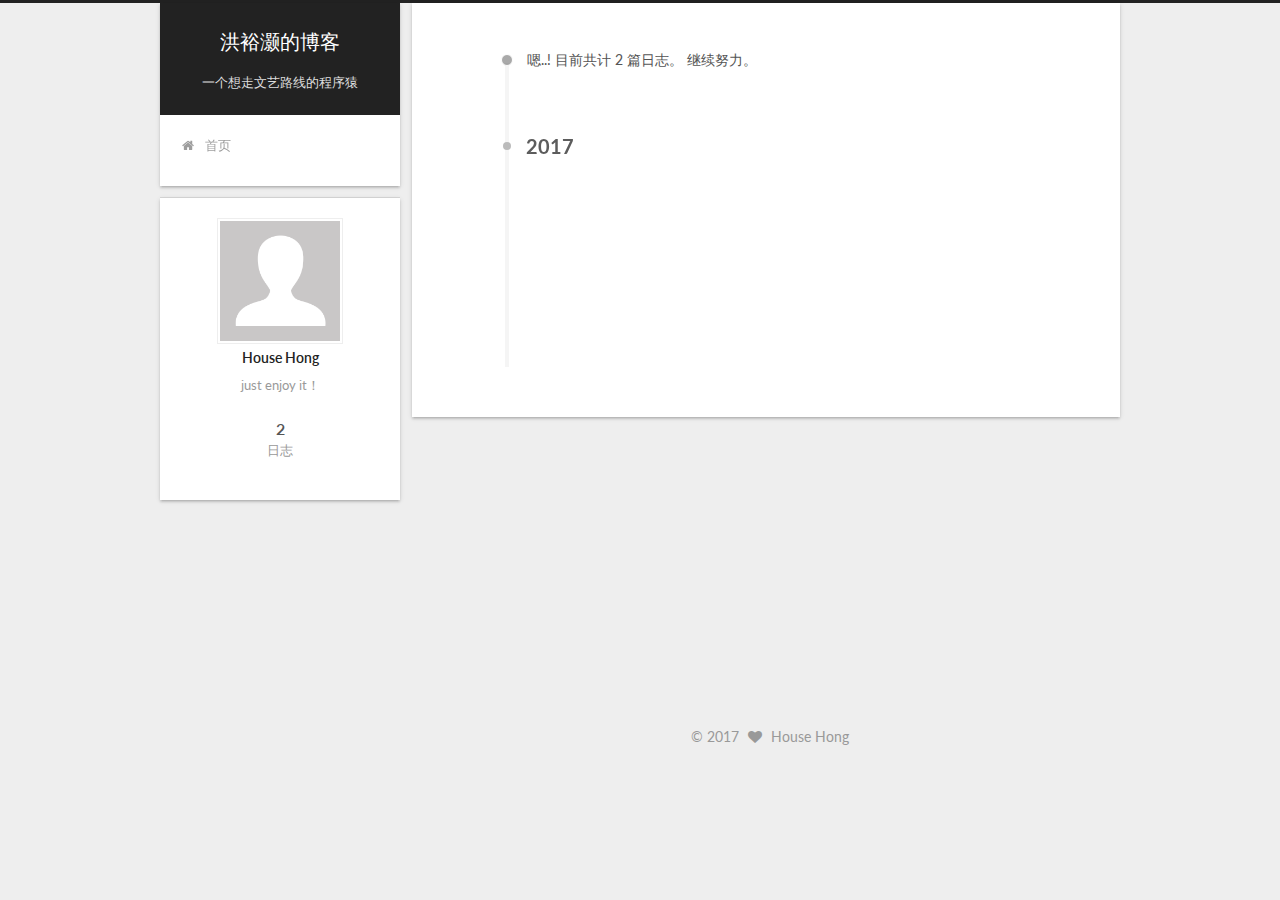
==== commit 28649aa5: "update" ====
--- a/archives/index.html
+++ b/archives/index.html
@@ -5,7 +5,7 @@
   
 
 
-<html class="theme-next mist use-motion" lang="zh-Hans">
+<html class="theme-next gemini use-motion" lang="zh-Hans">
 <head>
   <meta charset="UTF-8"/>
 <meta http-equiv="X-UA-Compatible" content="IE=edge" />
@@ -111,7 +111,7 @@
   var NexT = window.NexT || {};
   var CONFIG = {
     root: '/',
-    scheme: 'Mist',
+    scheme: 'Gemini',
     version: '5.1.2',
     sidebar: {"position":"left","display":"post","offset":12,"offset_float":12,"b2t":false,"scrollpercent":false,"onmobile":false},
     fancybox: true,
@@ -510,6 +510,13 @@
   
   
 
+
+  <script type="text/javascript" src="/js/src/affix.js?v=5.1.2"></script>
+
+  <script type="text/javascript" src="/js/src/schemes/pisces.js?v=5.1.2"></script>
+
+
+
   
   
     <script type="text/javascript" id="motion.page.archive">
--- a/css/main.css
+++ b/css/main.css
@@ -189,7 +189,7 @@
   font-size: 14px;
   line-height: 2;
   color: #555;
-  background: #fff;
+  background: #eee;
 }
 @media (max-width: 767px) {
   body {
@@ -226,51 +226,51 @@
   margin: 20px 0 15px;
 }
 h1 {
-  font-size: 24px;
+  font-size: 22px;
 }
 @media (max-width: 767px) {
   h1 {
-    font-size: 20px;
+    font-size: 18px;
   }
 }
 h2 {
-  font-size: 22px;
+  font-size: 20px;
 }
 @media (max-width: 767px) {
   h2 {
-    font-size: 18px;
+    font-size: 16px;
   }
 }
 h3 {
-  font-size: 20px;
+  font-size: 18px;
 }
 @media (max-width: 767px) {
   h3 {
-    font-size: 16px;
+    font-size: 14px;
   }
 }
 h4 {
-  font-size: 18px;
+  font-size: 16px;
 }
 @media (max-width: 767px) {
   h4 {
-    font-size: 14px;
+    font-size: 12px;
   }
 }
 h5 {
-  font-size: 16px;
+  font-size: 14px;
 }
 @media (max-width: 767px) {
   h5 {
-    font-size: 12px;
+    font-size: 10px;
   }
 }
 h6 {
-  font-size: 14px;
+  font-size: 12px;
 }
 @media (max-width: 767px) {
   h6 {
-    font-size: 10px;
+    font-size: 8px;
   }
 }
 p {
@@ -444,7 +444,7 @@
 .header-inner {
   margin: 0 auto;
   padding: 100px 0 70px;
-  width: 700px;
+  width: calc(100% - 252px);
 }
 @media (min-width: 1600px) {
   .container .header-inner {
@@ -453,7 +453,7 @@
 }
 .main-inner {
   margin: 0 auto;
-  width: 700px;
+  width: calc(100% - 252px);
 }
 @media (min-width: 1600px) {
   .container .main-inner {
@@ -467,7 +467,7 @@
 .footer-inner {
   box-sizing: border-box;
   margin: 20px auto;
-  width: 700px;
+  width: calc(100% - 252px);
 }
 @media (min-width: 1600px) {
   .container .footer-inner {
@@ -643,8 +643,8 @@
 @media (min-width: 992px) {
   .full-image.full-image.full-image {
     max-width: none;
-    width: 110%;
-    margin: 25px -5%;
+    width: 118%;
+    margin: 0 -9%;
   }
 }
 .blockquote-center,
@@ -932,7 +932,7 @@
   font-size: 14px;
   color: #fff;
   background: #222;
-  border: 2px solid #222;
+  border: 2px solid #555;
   text-decoration: none;
   border-radius: 0;
   transition-property: background-color;
@@ -943,8 +943,8 @@
 .btn:hover,
 .post-button .btn:hover {
   border-color: #222;
-  color: #222;
-  background: #fff;
+  color: #fff;
+  background: #222;
 }
 .btn-bar {
   display: block;
@@ -1049,7 +1049,7 @@
   width: 24px;
   background: #222;
   font-size: 12px;
-  opacity: 1;
+  opacity: 0.6;
   color: #fff;
   cursor: pointer;
   text-align: center;
@@ -1070,7 +1070,7 @@
   }
 }
 .back-to-top.back-to-top-on {
-  bottom: 19px;
+  bottom: 30px;
 }
 .header {
   background: transparent;
@@ -1084,7 +1084,7 @@
 }
 .site-meta {
   margin: 0;
-  text-align: left;
+  text-align: center;
 }
 @media (max-width: 767px) {
   .site-meta {
@@ -1095,12 +1095,12 @@
   position: relative;
   display: inline-block;
   padding: 0 40px;
-  color: #222;
+  color: #fff;
   background: #222;
   border-bottom: none;
 }
 .brand:hover {
-  color: #222;
+  color: #fff;
 }
 .logo {
   display: inline-block;
@@ -1119,7 +1119,7 @@
 .site-subtitle {
   margin-top: 10px;
   font-size: 13px;
-  color: #999;
+  color: #ddd;
 }
 .use-motion .brand {
   opacity: 0;
@@ -1192,7 +1192,8 @@
   transition-timing-function: ease-in-out;
   transition-delay: 0s;
 }
-.menu .menu-item a:hover {
+.menu .menu-item a:hover,
+.menu-item-active a {
   border-bottom-color: #222;
 }
 .menu .menu-item .fa {
@@ -1320,7 +1321,7 @@
 .posts-collapse {
   position: relative;
   z-index: 1010;
-  margin-left: 0;
+  margin-left: 55px;
 }
 .posts-collapse::after {
   content: " ";
@@ -1528,8 +1529,8 @@
 .post-button .btn {
   color: #555;
   font-size: 14px;
-  background: transparent;
-  border-radius: 0;
+  background: #fff;
+  border-radius: 2px;
   line-height: 2;
   margin: 0 4px 8px 4px;
 }
@@ -1721,20 +1722,20 @@
   display: block;
   margin: 0 auto;
   padding: 2px;
-  max-width: 96px;
+  max-width: 120px;
   height: auto;
-  border: 2px solid #333;
+  border: 1px solid #eee;
 }
 .site-author-name {
-  margin: 5px 0 0;
+  margin: 0;
   text-align: center;
-  color: #f5f5f5;
-  font-weight: normal;
+  color: #222;
+  font-weight: 600;
 }
 .site-description {
-  margin-top: 5px;
+  margin-top: 0;
   text-align: center;
-  font-size: 14px;
+  font-size: 13px;
   color: #999;
 }
 .site-state {
@@ -1746,7 +1747,7 @@
 .site-state-item {
   display: inline-block;
   padding: 0 15px;
-  border-left: 1px solid #333;
+  border-left: 1px solid #eee;
 }
 .site-state-item:first-child {
   border-left: none;
@@ -1759,11 +1760,11 @@
   text-align: center;
   color: inherit;
   font-weight: 600;
-  font-size: 18px;
+  font-size: 16px;
 }
 .site-state-item-name {
   font-size: 13px;
-  color: inherit;
+  color: #999;
 }
 .feed-link {
   margin-top: 20px;
@@ -1808,7 +1809,7 @@
   width: 4px;
   height: 4px;
   border-radius: 50%;
-  background: #1238d5;
+  background: #ffffac;
 }
 .links-of-blogroll {
   font-size: 13px;
@@ -1846,7 +1847,7 @@
   color: #555;
 }
 .sidebar-nav li:hover {
-  color: #f5f5f5;
+  color: #fc6423;
 }
 .page-post-detail .sidebar-nav-toc {
   padding: 0 5px;
@@ -1855,11 +1856,11 @@
   margin-left: 10px;
 }
 .sidebar-nav .sidebar-nav-active {
-  color: #87daff;
-  border-bottom-color: #87daff;
+  color: #fc6423;
+  border-bottom-color: #fc6423;
 }
 .sidebar-nav .sidebar-nav-active:hover {
-  color: #87daff;
+  color: #fc6423;
 }
 .sidebar-panel {
   display: none;
@@ -1892,12 +1893,12 @@
   transition-timing-function: ease-in-out;
   transition-delay: 0s;
   transition-property: all;
-  color: #999;
-  border-bottom-color: #555;
+  color: #666;
+  border-bottom-color: #ccc;
 }
 .post-toc ol a:hover {
-  color: #ccc;
-  border-bottom-color: #ccc;
+  color: #000;
+  border-bottom-color: #000;
 }
 .post-toc .nav-item {
   overflow: hidden;
@@ -1918,14 +1919,14 @@
   display: block;
 }
 .post-toc .nav .active > a {
-  color: #87daff;
-  border-bottom-color: #87daff;
+  color: #fc6423;
+  border-bottom-color: #fc6423;
 }
 .post-toc .nav .active-current > a {
-  color: #87daff;
+  color: #fc6423;
 }
 .post-toc .nav .active-current > a:hover {
-  color: #87daff;
+  color: #fc6423;
 }
 .footer {
   font-size: 14px;
@@ -2568,324 +2569,407 @@
   }
 }
 .page-post-detail .sidebar-toggle-line {
-  background: #87daff;
+  background: #fc6423;
 }
 .page-post-detail .comments {
   overflow: hidden;
 }
-h1,
-h2,
-h3,
-h4,
-h5,
-h6 {
-  margin: 20px 0 10px;
-}
-p {
-  margin: 0 0 25px 0;
-}
-a {
-  border-bottom-color: #ccc;
-}
-hr {
-  margin: 20px 0;
-  height: 2px;
-}
-.main-inner {
-  margin-top: 80px;
-}
 .header {
-  background: #f5f5f5;
+  position: relative;
+  margin: 0 auto;
+  width: 75%;
+}
+@media (min-width: 768px) and (max-width: 991px) {
+  .header {
+    width: auto;
+  }
+}
+@media (max-width: 767px) {
+  .header {
+    width: auto;
+  }
 }
 .header-inner {
-  padding: 25px 0 20px;
-}
-.header-inner:before,
-.header-inner:after {
+  position: absolute;
+  top: 0;
+  overflow: hidden;
+  padding: 0;
+  width: 240px;
+  background: #fff;
+  box-shadow: 0 2px 2px 0 rgba(0,0,0,0.12), 0 3px 1px -2px rgba(0,0,0,0.06), 0 1px 5px 0 rgba(0,0,0,0.12);
+  border-radius: initial;
+}
+@media (min-width: 1600px) {
+  .container .header-inner {
+    width: 240px;
+  }
+}
+@media (min-width: 768px) and (max-width: 991px) {
+  .header-inner {
+    position: relative;
+    width: auto;
+    border-radius: initial;
+  }
+}
+@media (max-width: 767px) {
+  .header-inner {
+    position: relative;
+    width: auto;
+    border-radius: initial;
+  }
+}
+.main:before,
+.main:after {
   content: " ";
   display: table;
 }
-.header-inner:after {
+.main:after {
   clear: both;
 }
-@media (max-width: 767px) {
-  .header-inner {
+.container .main-inner {
+  width: 75%;
+}
+@media (min-width: 768px) and (max-width: 991px) {
+  .container .main-inner {
     width: auto;
-    margin-bottom: 50px;
-    padding: 10px;
-  }
+  }
+}
+@media (max-width: 767px) {
+  .container .main-inner {
+    width: auto;
+  }
+}
+.content-wrap {
+  float: right;
+  box-sizing: border-box;
+  padding: 40px;
+  width: calc(100% - 252px);
+  background: #fff;
+  min-height: 700px;
+  box-shadow: 0 2px 2px 0 rgba(0,0,0,0.12), 0 3px 1px -2px rgba(0,0,0,0.06), 0 1px 5px 0 rgba(0,0,0,0.12);
+  border-radius: initial;
+}
+@media (min-width: 768px) and (max-width: 991px) {
+  .content-wrap {
+    width: 100%;
+    padding: 20px;
+    border-radius: initial;
+  }
+}
+@media (max-width: 767px) {
+  .content-wrap {
+    width: 100%;
+    padding: 20px;
+    min-height: auto;
+    border-radius: initial;
+  }
+}
+.sidebar {
+  position: static;
+  float: left;
+  margin-top: 300px;
+  width: 240px;
+  background: #eee;
+  box-shadow: none;
+}
+@media (min-width: 768px) and (max-width: 991px) {
+  .sidebar {
+    display: none;
+  }
+}
+@media (max-width: 767px) {
+  .sidebar {
+    display: none;
+  }
+}
+.sidebar-toggle {
+  display: none;
+}
+.footer-inner {
+  width: 75%;
+  padding-left: 260px;
+}
+@media (min-width: 768px) and (max-width: 991px) {
+  .footer-inner {
+    width: auto;
+    padding-left: 0 !important;
+    padding-right: 0 !important;
+  }
+}
+@media (max-width: 767px) {
+  .footer-inner {
+    width: auto;
+    padding-left: 0 !important;
+    padding-right: 0 !important;
+  }
+}
+.sidebar-position-right .header-inner {
+  right: 0;
+}
+.sidebar-position-right .content-wrap {
+  float: left;
+}
+.sidebar-position-right .sidebar {
+  float: right;
+}
+.sidebar-position-right .footer-inner {
+  padding-left: 0;
+  padding-right: 260px;
+}
+.site-brand-wrapper {
+  position: relative;
 }
 .site-meta {
-  float: left;
-  margin-left: -20px;
-  line-height: normal;
-}
-@media (max-width: 767px) {
+  padding: 20px 0;
+  color: #fff;
+  background: #222;
+}
+@media (min-width: 768px) and (max-width: 991px) {
   .site-meta {
-    margin-left: 10px;
-  }
-}
-.site-meta .brand {
-  padding: 2px 1px;
+    box-shadow: 0 0 16px rgba(0,0,0,0.5);
+  }
+}
+@media (max-width: 767px) {
+  .site-meta {
+    box-shadow: 0 0 16px rgba(0,0,0,0.5);
+  }
+}
+.brand {
+  padding: 0;
   background: none;
 }
-@media (max-width: 767px) {
-  .site-meta .brand {
-    display: block;
-  }
-}
-.site-meta .logo {
-  display: none;
-}
-.site-meta .site-title {
-  font-size: 22px;
-  font-weight: bolder;
-}
-@media (max-width: 767px) {
-  .site-meta .site-title {
-    line-height: 34px;
-  }
-}
-.logo-line-before,
-.logo-line-after {
-  display: block;
-  overflow: hidden;
-  margin: 0 auto;
-  width: 75%;
-}
-@media (max-width: 767px) {
-  .logo-line-before,
-  .logo-line-after {
-    display: none;
-  }
-}
-.logo-line-before i,
-.logo-line-after i {
-  position: relative;
-  display: block;
-  height: 2px;
-  background: #222;
-}
-@media (max-width: 767px) {
-  .logo-line-before i,
-  .logo-line-after i {
-    height: 3px;
-  }
-}
-.use-motion .logo-line-before i {
-  left: -100%;
-}
-.use-motion .logo-line-after i {
-  right: -100%;
+.brand:hover {
+  color: #fff;
 }
 .site-subtitle {
-  display: none;
-}
-.site-nav-toggle {
-  position: static;
-  float: right;
-}
-.menu {
-  float: right;
-  margin: 8px 0 0 0;
-}
-@media (max-width: 767px) {
-  .menu {
-    margin: 20px 0 0 0;
-    padding: 0;
-  }
-}
-.menu br {
-  display: none;
-}
-.menu .menu-item {
-  margin: 0;
-}
-@media (max-width: 767px) {
-  .menu .menu-item {
-    display: block;
-  }
-}
-.menu .menu-item a {
-  padding: 0 10px;
-  background: none;
-  border: none;
-  border-radius: 2px;
-  transition-property: background;
-}
-@media (max-width: 767px) {
-  .menu .menu-item a {
-    text-align: left;
-  }
-}
-.menu .menu-item a:hover {
-  background: #e1e1e1;
-}
-.menu a::before {
-  display: none;
-}
-@media (max-width: 767px) {
-  .menu a::before {
-    display: block;
-  }
-}
-@media (max-width: 767px) {
-  .menu {
-    float: none;
-  }
+  margin: 10px 10px 0;
+  font-weight: initial;
 }
 .site-search form {
   display: none;
 }
+.site-nav {
+  border-top: none;
+}
+@media (min-width: 768px) and (max-width: 991px) {
+  .site-nav {
+    display: none !important;
+  }
+}
+@media (min-width: 768px) and (max-width: 991px) {
+  .site-nav-on {
+    display: block !important;
+  }
+}
+.menu .menu-item {
+  display: block;
+  margin: 0;
+}
+.menu .menu-item a {
+  position: relative;
+  box-sizing: border-box;
+  padding: 5px 20px;
+  text-align: left;
+  line-height: inherit;
+  transition-property: background-color;
+  transition-duration: 0.2s;
+  transition-timing-function: ease-in-out;
+  transition-delay: 0s;
+}
+.menu .menu-item a:hover,
+.menu-item-active a {
+  background: #f9f9f9;
+  border-bottom-color: #fff;
+}
+.menu .menu-item br {
+  display: none;
+}
+.menu-item-active a:after {
+  content: " ";
+  position: absolute;
+  top: 50%;
+  margin-top: -3px;
+  right: 15px;
+  width: 6px;
+  height: 6px;
+  border-radius: 50%;
+  background-color: #bbb;
+}
+.btn-bar {
+  background-color: #fff;
+}
+.site-nav-toggle {
+  left: 20px;
+  top: 50%;
+  -webkit-transform: translateY(-50%);
+  -webkit-transform: translateY(-50%);
+  -moz-transform: translateY(-50%);
+  -ms-transform: translateY(-50%);
+  -o-transform: translateY(-50%);
+  transform: translateY(-50%);
+}
+@media (min-width: 768px) and (max-width: 991px) {
+  .site-nav-toggle {
+    display: block;
+  }
+}
+.use-motion .sidebar .motion-element {
+  opacity: 1;
+}
+.sidebar {
+  display: none;
+  right: auto;
+  bottom: auto;
+  -webkit-transform: none;
+}
+.sidebar-inner {
+  box-sizing: border-box;
+  width: 240px;
+  color: #555;
+  background: #fff;
+  box-shadow: 0 2px 2px 0 rgba(0,0,0,0.12), 0 3px 1px -2px rgba(0,0,0,0.06), 0 1px 5px 0 rgba(0,0,0,0.12), 0 -1px 0.5px 0 rgba(0,0,0,0.09);
+  border-radius: initial;
+}
+.sidebar-inner.affix {
+  position: fixed;
+  top: 12px;
+}
+.site-overview {
+  margin: 0 2px;
+  text-align: left;
+}
+.site-author:before,
+.site-author:after {
+  content: " ";
+  display: table;
+}
+.site-author:after {
+  clear: both;
+}
+.sidebar a {
+  color: #555;
+}
+.sidebar a:hover {
+  color: #222;
+}
+.links-of-author-item a:before {
+  display: none;
+}
+.links-of-author-item a {
+  border-bottom: none;
+  text-decoration: underline;
+}
+.feed-link {
+  border-top: 1px dotted #ccc;
+  border-bottom: 1px dotted #ccc;
+  text-align: center;
+}
+.feed-link a {
+  display: block;
+  color: #fc6423;
+  border: none;
+}
+.feed-link a:hover {
+  background: none;
+  color: #e34603;
+}
+.feed-link a:hover i {
+  color: #e34603;
+}
+.links-of-author-item {
+  margin: 5px 0 0;
+  width: 50%;
+}
+.links-of-author-item a {
+  max-width: 216px;
+  box-sizing: border-box;
+  display: inline-block;
+  margin-right: 0;
+  margin-bottom: 0;
+  padding: 0 5px;
+  overflow: hidden;
+  white-space: nowrap;
+  text-overflow: ellipsis;
+}
+.links-of-author-item a {
+  display: block;
+  text-decoration: none;
+}
+.links-of-author-item a:hover {
+  border-radius: 4px;
+  background: #eee;
+}
+.links-of-author-item .fa {
+  margin-right: 2px;
+  font-size: 16px;
+}
+.links-of-author-item .fa-globe {
+  font-size: 15px;
+}
+.links-of-blogroll {
+  text-align: center;
+  margin-top: 20px;
+  padding: 3px 0 0;
+  border-top: 1px dotted #ccc;
+}
+.links-of-blogroll-title {
+  margin-top: 0;
+}
+.links-of-blogroll-item {
+  padding: 0;
+}
+.links-of-blogroll-inline:before,
+.links-of-blogroll-inline:after {
+  content: " ";
+  display: table;
+}
+.links-of-blogroll-inline:after {
+  clear: both;
+}
+.links-of-blogroll-inline .links-of-blogroll-item {
+  margin: 5px 0 0;
+  width: 50%;
+  display: inline-block;
+  width: unset;
+}
+.links-of-blogroll-inline .links-of-blogroll-item a {
+  max-width: 216px;
+  box-sizing: border-box;
+  display: inline-block;
+  margin-right: 0;
+  margin-bottom: 0;
+  padding: 0 5px;
+  overflow: hidden;
+  white-space: nowrap;
+  text-overflow: ellipsis;
+}
+@media (max-width: 767px) {
+  .post-body {
+    text-align: justify;
+  }
+}
+.content-wrap {
+  padding: initial;
+  background: initial;
+  box-shadow: initial;
+  border-radius: initial;
+}
+.post-block {
+  margin-bottom: 12px;
+  background: #fff;
+  padding: 40px;
+  box-shadow: 0 2px 2px 0 rgba(0,0,0,0.12), 0 3px 1px -2px rgba(0,0,0,0.06), 0 1px 5px 0 rgba(0,0,0,0.12);
+  border-radius: initial;
+}
 .posts-expand {
-  padding-top: 0;
-}
-.posts-expand .post-title,
-.posts-expand .post-meta {
-  text-align: left;
-}
-@media (max-width: 767px) {
-  .posts-expand .post-title,
-  .posts-expand .post-meta {
-    text-align: center;
-  }
-}
-.posts-expand .post-eof {
-  display: none;
-}
-.posts-expand .post {
-  margin-top: 120px;
-}
-.posts-expand .post:first-child {
-  margin-top: 0;
-}
-.posts-expand .post-meta {
-  margin-top: 5px;
-  margin-bottom: 20px;
-}
-.posts-expand .post-title {
-  position: relative;
-  font-size: 26px;
-  font-weight: 400;
-}
-@media (max-width: 767px) {
-  .posts-expand .post-title {
-    font-size: 20px;
-  }
-}
-@media (min-width: 1600px) {
-  .posts-expand .post-title {
-    font-size: 26px;
-  }
-}
-.posts-expand .post-title:hover:before {
-  background: #222;
-}
-.posts-expand .post-body img {
-  margin: 0;
-}
-.posts-expand .post-tags {
-  text-align: left;
-}
-.posts-expand .post-tags a {
-  padding: 1px 5px;
-  background: #f5f5f5;
-  border-bottom: none;
-}
-.posts-expand .post-tags a:hover {
-  background: #ccc;
-}
-.posts-expand .post-nav {
-  margin-top: 40px;
-}
-.post-button {
-  margin-top: 20px;
-  text-align: left;
-}
-.post-button a {
-  margin: 0 8px 8px 0 !important;
-  padding: 0;
-  font-size: 14px;
-  color: #666;
-  background: none;
-  border: none;
-  border-bottom: 2px solid #666;
-  transition-property: border;
-}
-@media (max-width: 767px) {
-  .post-button a {
-    font-size: 12px;
-  }
-}
-@media (min-width: 1600px) {
-  .post-button a {
-    font-size: 16px;
-  }
-}
-.post-button a:hover {
-  border-bottom-color: #222;
-}
-.links-of-blogroll-inline .links-of-blogroll-item {
-  display: inline-block;
-}
-.btn {
-  padding: 0 10px;
-  border-width: 2px;
-  border-radius: 0;
-}
-.headband {
-  display: none;
-}
-.site-search {
-  position: relative;
-  float: right;
-  margin-top: 5px;
-  padding-top: 3px;
-}
-@media (max-width: 767px) {
-  .site-search {
-    float: none;
-    padding: 0 10px;
-  }
-}
-@media (max-width: 767px) {
-  .container .main-inner {
-    width: auto;
-  }
-}
-.page-post-detail .post-title,
-.page-post-detail .post-meta {
-  text-align: center;
-}
-.page-post-detail .post-title:before {
-  display: none;
-}
-.page-post-detail .post-meta {
-  margin-bottom: 60px;
-}
-.pagination {
-  margin: 120px 0 0;
-  text-align: left;
-}
-@media (max-width: 767px) {
-  .pagination {
-    margin: 80px 10px 0;
-    text-align: center;
-  }
+  padding-top: initial;
+}
+.post-eof {
+  display: none !important;
+}
+.main {
+  padding-bottom: initial;
 }
 .footer {
-  margin-top: 80px;
-  padding: 10px 0;
-  background: #f5f5f5;
-  color: #666;
-}
-.footer-inner {
-  margin: 0 auto;
-  text-align: left;
-}
-@media (max-width: 767px) {
-  .footer-inner {
-    width: auto;
-    text-align: center;
-  }
-}
+  bottom: auto;
+}
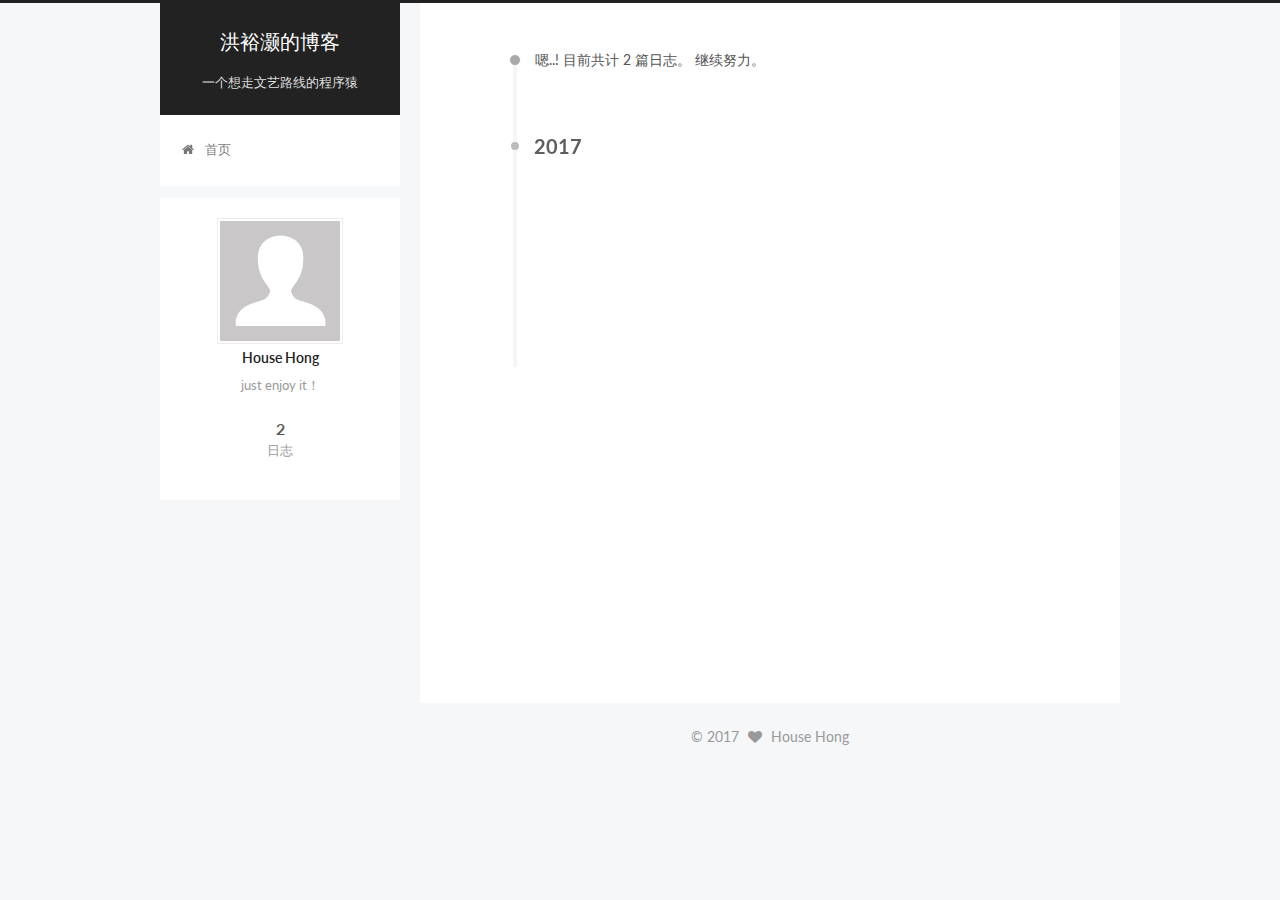
==== commit af2af590: "update" ====
--- a/archives/index.html
+++ b/archives/index.html
@@ -5,7 +5,7 @@
   
 
 
-<html class="theme-next gemini use-motion" lang="zh-Hans">
+<html class="theme-next pisces use-motion" lang="zh-Hans">
 <head>
   <meta charset="UTF-8"/>
 <meta http-equiv="X-UA-Compatible" content="IE=edge" />
@@ -111,7 +111,7 @@
   var NexT = window.NexT || {};
   var CONFIG = {
     root: '/',
-    scheme: 'Gemini',
+    scheme: 'Pisces',
     version: '5.1.2',
     sidebar: {"position":"left","display":"post","offset":12,"offset_float":12,"b2t":false,"scrollpercent":false,"onmobile":false},
     fancybox: true,
--- a/css/main.css
+++ b/css/main.css
@@ -189,7 +189,7 @@
   font-size: 14px;
   line-height: 2;
   color: #555;
-  background: #eee;
+  background: #f5f7f9;
 }
 @media (max-width: 767px) {
   body {
@@ -444,7 +444,7 @@
 .header-inner {
   margin: 0 auto;
   padding: 100px 0 70px;
-  width: calc(100% - 252px);
+  width: 700px;
 }
 @media (min-width: 1600px) {
   .container .header-inner {
@@ -453,7 +453,7 @@
 }
 .main-inner {
   margin: 0 auto;
-  width: calc(100% - 252px);
+  width: 700px;
 }
 @media (min-width: 1600px) {
   .container .main-inner {
@@ -467,7 +467,7 @@
 .footer-inner {
   box-sizing: border-box;
   margin: 20px auto;
-  width: calc(100% - 252px);
+  width: 700px;
 }
 @media (min-width: 1600px) {
   .container .footer-inner {
@@ -1809,7 +1809,7 @@
   width: 4px;
   height: 4px;
   border-radius: 50%;
-  background: #ffffac;
+  background: #6fb34d;
 }
 .links-of-blogroll {
   font-size: 13px;
@@ -2331,6 +2331,16 @@
   transform: translate(-50%, -50%);
   color: #ccc;
 }
+@media (min-width: 768px) and (max-width: 991px) {
+  .busuanzi-count {
+    width: auto;
+  }
+}
+@media (max-width: 767px) {
+  .busuanzi-count {
+    width: auto;
+  }
+}
 .site-uv,
 .site-pv,
 .page-pv {
@@ -2577,7 +2587,7 @@
 .header {
   position: relative;
   margin: 0 auto;
-  width: 75%;
+  width: 960px;
 }
 @media (min-width: 768px) and (max-width: 991px) {
   .header {
@@ -2596,7 +2606,7 @@
   padding: 0;
   width: 240px;
   background: #fff;
-  box-shadow: 0 2px 2px 0 rgba(0,0,0,0.12), 0 3px 1px -2px rgba(0,0,0,0.06), 0 1px 5px 0 rgba(0,0,0,0.12);
+  box-shadow: initial;
   border-radius: initial;
 }
 @media (min-width: 1600px) {
@@ -2627,7 +2637,7 @@
   clear: both;
 }
 .container .main-inner {
-  width: 75%;
+  width: 960px;
 }
 @media (min-width: 768px) and (max-width: 991px) {
   .container .main-inner {
@@ -2643,10 +2653,10 @@
   float: right;
   box-sizing: border-box;
   padding: 40px;
-  width: calc(100% - 252px);
+  width: 700px;
   background: #fff;
   min-height: 700px;
-  box-shadow: 0 2px 2px 0 rgba(0,0,0,0.12), 0 3px 1px -2px rgba(0,0,0,0.06), 0 1px 5px 0 rgba(0,0,0,0.12);
+  box-shadow: initial;
   border-radius: initial;
 }
 @media (min-width: 768px) and (max-width: 991px) {
@@ -2669,7 +2679,7 @@
   float: left;
   margin-top: 300px;
   width: 240px;
-  background: #eee;
+  background: #f5f7f9;
   box-shadow: none;
 }
 @media (min-width: 768px) and (max-width: 991px) {
@@ -2686,7 +2696,7 @@
   display: none;
 }
 .footer-inner {
-  width: 75%;
+  width: 960px;
   padding-left: 260px;
 }
 @media (min-width: 768px) and (max-width: 991px) {
@@ -2827,7 +2837,7 @@
   width: 240px;
   color: #555;
   background: #fff;
-  box-shadow: 0 2px 2px 0 rgba(0,0,0,0.12), 0 3px 1px -2px rgba(0,0,0,0.06), 0 1px 5px 0 rgba(0,0,0,0.12), 0 -1px 0.5px 0 rgba(0,0,0,0.09);
+  box-shadow: initial;
   border-radius: initial;
 }
 .sidebar-inner.affix {
@@ -2948,28 +2958,3 @@
     text-align: justify;
   }
 }
-.content-wrap {
-  padding: initial;
-  background: initial;
-  box-shadow: initial;
-  border-radius: initial;
-}
-.post-block {
-  margin-bottom: 12px;
-  background: #fff;
-  padding: 40px;
-  box-shadow: 0 2px 2px 0 rgba(0,0,0,0.12), 0 3px 1px -2px rgba(0,0,0,0.06), 0 1px 5px 0 rgba(0,0,0,0.12);
-  border-radius: initial;
-}
-.posts-expand {
-  padding-top: initial;
-}
-.post-eof {
-  display: none !important;
-}
-.main {
-  padding-bottom: initial;
-}
-.footer {
-  bottom: auto;
-}
